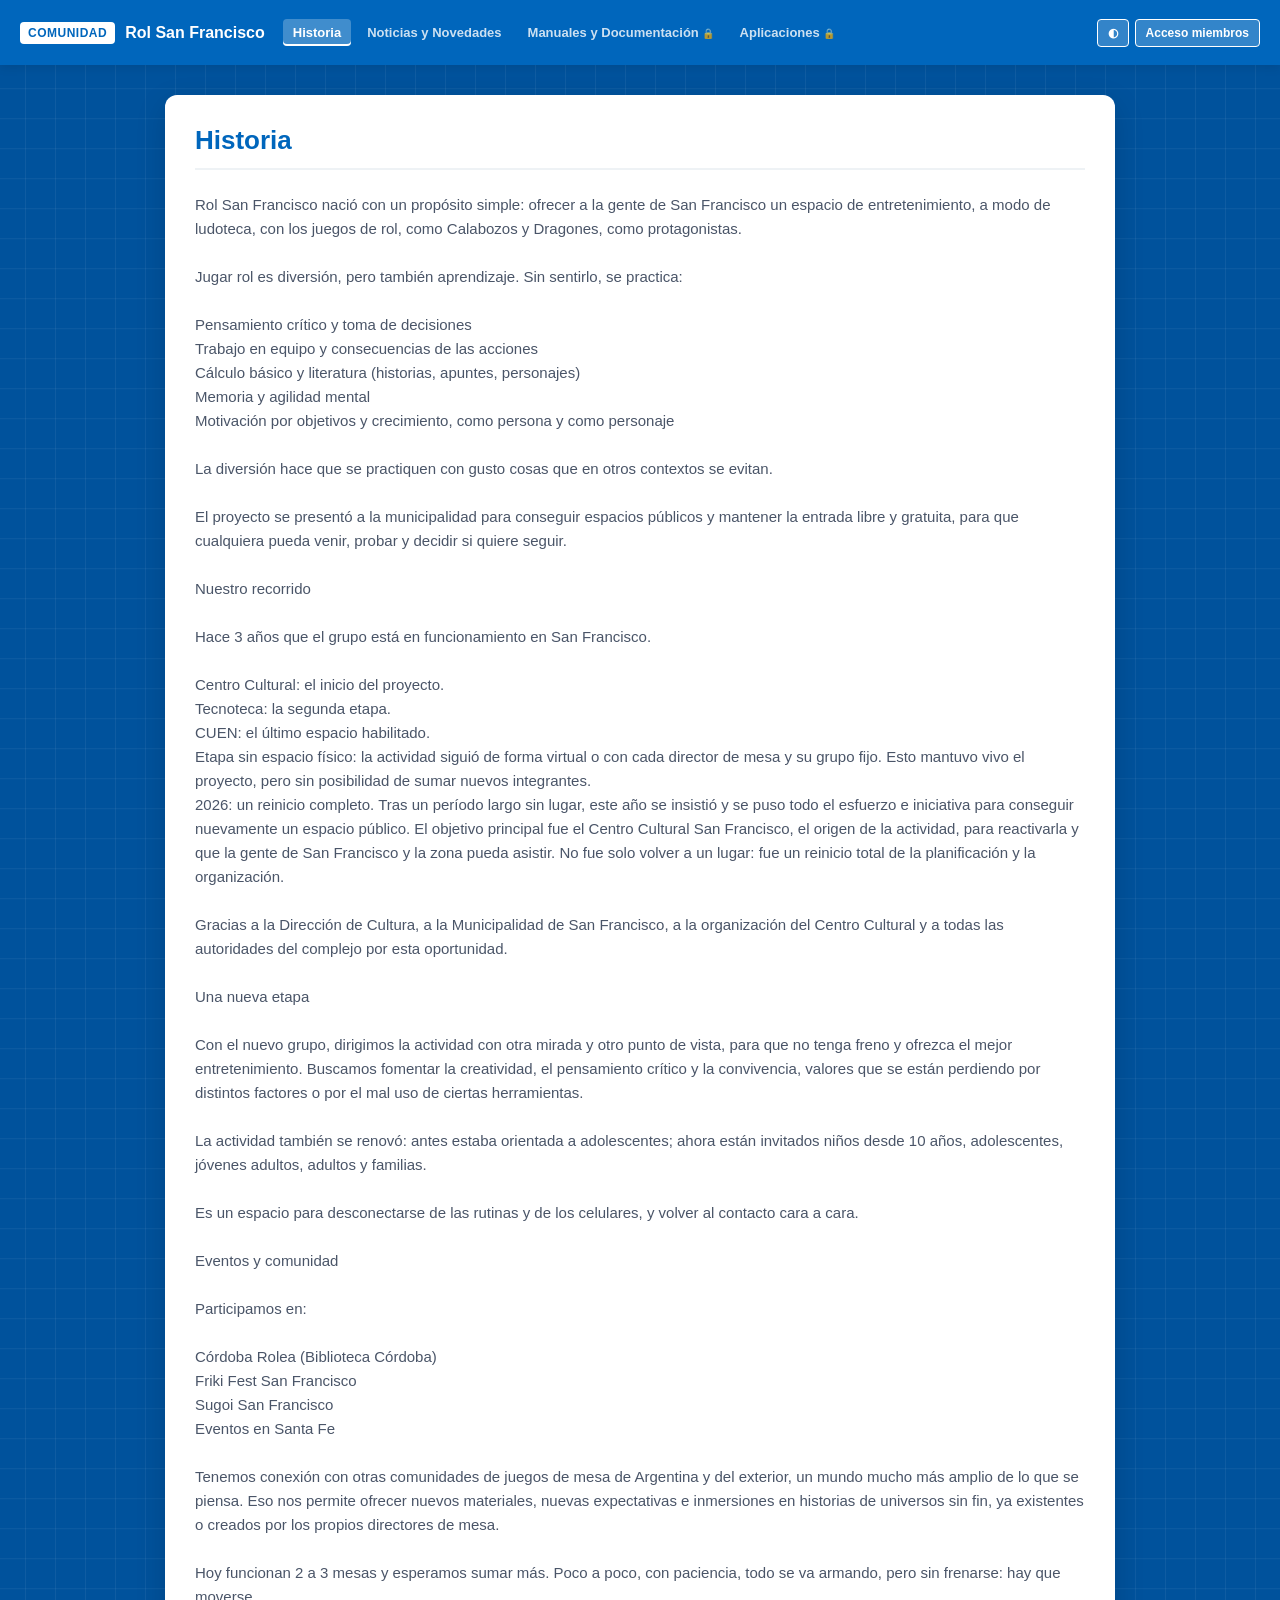
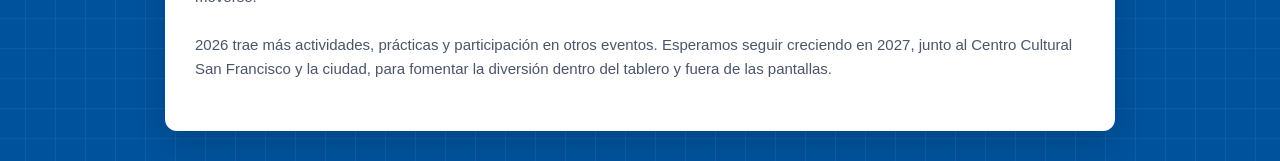
==== index.html @ c01c081f "Actualización desde el modo dueño" ====
<!DOCTYPE html>
<html lang="es"><head>
    <meta charset="utf-8">
    <meta name="viewport" content="width=device-width, initial-scale=1.0">
    <title>Comunidad Rol San Francisco</title>

    <style>
        /* ==========================================================================
           1. ESTILOS BASE
           ========================================================================== */
        :root { --azul: #0066bc; --azul-oscuro: #004b8b; --texto-suave: #4a5568; }
        * { box-sizing: border-box; }

        body {
            margin: 0;
            padding: 0;
            font-family: 'Segoe UI', Roboto, Helvetica, Arial, sans-serif;
            background-color: #f4f6f9;
            color: #333;
            transition: background-color 0.3s ease, color 0.3s ease;
        }

        /* ALTO CONTRASTE (botón ◐ de la barra) */
        body.alto-contraste { background-color: #121212; color: #ffffff; }
        body.alto-contraste .content-card { background-color: #1e1e1e; color: #ffffff; border: 2px solid #ffffff; }
        body.alto-contraste .content-card h1,
        body.alto-contraste .content-card h2 { color: #00ddff; }
        body.alto-contraste .content-card p,
        body.alto-contraste .bloque-texto { color: #ffffff; }
        body.alto-contraste .technical-box { background-color: #2d2d2d; border-left-color: #00ddff; color: #ffffff; }
        body.alto-contraste .doc-item { background: #2d2d2d; color: #fff; border-color: #fff; }
        body.alto-contraste .doc-item a { color: #00ddff; }
        body.alto-contraste input, body.alto-contraste select, body.alto-contraste textarea {
            background: #2d2d2d; color: white; border: 1px solid white;
        }

        /* BARRA DE NAVEGACIÓN */
        .custom-navbar {
            background-color: #0066bc;
            display: flex;
            justify-content: space-between;
            align-items: center;
            gap: 8px;
            padding: 0 20px;
            height: 65px;
            box-shadow: 0 2px 10px rgba(0,0,0,0.1);
            position: relative;
        }
        .nav-logo-section { display: flex; align-items: center; gap: 10px; }
        .nav-logo-box {
            background-color: white; color: #0066bc; font-weight: 900; padding: 4px 8px;
            border-radius: 4px; font-size: 12px; letter-spacing: 0.5px; white-space: nowrap; user-select: none;
        }
        .nav-brand-name { color: white; font-weight: 700; font-size: 16px; white-space: nowrap; }

        .nav-tabs-container {
            display: flex; gap: 6px; height: 100%; align-items: center; margin-left: 10px;
            overflow-x: auto; scrollbar-width: none; flex: 1;
        }
        .nav-tabs-container::-webkit-scrollbar { display: none; }

        .nav-tab {
            color: white; background: none; border: none; font-family: inherit; font-size: 13px;
            font-weight: 600; padding: 6px 10px; border-radius: 4px; cursor: pointer;
            transition: background 0.2s, opacity 0.2s; white-space: nowrap; opacity: 0.8;
        }
        .nav-tab:hover { background: rgba(255,255,255,0.15); opacity: 1; }
        .nav-tab.active { background-color: rgba(255,255,255,0.25); opacity: 1; box-shadow: inset 0 -2px 0 white; }
        .nav-tab.protegida::after { content: " 🔒"; font-size: 10px; }
        .nav-tab.protegida.desbloqueada::after { content: " 🔓"; }

        .nav-acciones { display: flex; gap: 6px; }
        .btn-sesion-nav {
            background: rgba(255,255,255,0.2); color: white; border: 1px solid white; padding: 6px 10px;
            border-radius: 4px; cursor: pointer; font-weight: 600; font-size: 12px; white-space: nowrap;
        }
        .btn-sesion-nav:hover { background: white; color: #0066bc; }

        /* ÁREA DE CONTENIDO */
        .hero-section {
            background-color: #00529c;
            background-image:
                linear-gradient(rgba(255,255,255,0.06) 1px, transparent 1px),
                linear-gradient(90deg, rgba(255,255,255,0.06) 1px, transparent 1px);
            background-size: 30px 30px;
            background-position: center;
            min-height: calc(100vh - 65px);
            display: flex; justify-content: center; align-items: center;
            padding: 30px 15px;
        }
        .content-card {
            background: #ffffff; width: 100%; max-width: 950px; min-height: 400px;
            border-radius: 12px; box-shadow: 0 10px 30px rgba(0,0,0,0.15); padding: 30px;
            animation: fadeIn 0.3s ease; align-self: flex-start;
        }
        @keyframes fadeIn { from { opacity: 0; transform: translateY(10px); } to { opacity: 1; transform: translateY(0); } }

        .content-card h1 { color: #0066bc; margin-top: 0; font-size: 26px; border-bottom: 2px solid #eef2f5; padding-bottom: 12px; }
        .content-card h2 { color: #2c3e50; font-size: 18px; margin-top: 20px; }
        .content-card p { font-size: 15px; line-height: 1.6; color: #4a5568; }

        .technical-box {
            background-color: #f7fafc; border-left: 4px solid #0066bc; padding: 12px 15px;
            margin-top: 15px; border-radius: 0 6px 6px 0; font-size: 14px; white-space: pre-wrap;
        }
        .technical-box.naranja { border-left-color: #ff9600; background-color: #fffaf0; }
        .technical-box.verde { border-left-color: #00b850; background-color: #edf9f2; }

        .doc-item {
            padding: 10px 15px; background: #f8fafc; border: 1px solid #e2e8f0; border-radius: 6px;
            margin: 8px 0; display: flex; align-items: center; gap: 10px; font-weight: 500;
            color: #2d3748; font-size: 14px;
        }
        .doc-item a { color: #0066bc; font-weight: 600; text-decoration: none; }
        .doc-item a:hover { text-decoration: underline; }

        /* FORMULARIOS */
        .auth-container { max-width: 450px; margin: 0 auto; }
        .form-group { margin-bottom: 12px; text-align: left; }
        .form-group label { display: block; font-weight: 600; margin-bottom: 4px; font-size: 13px; }
        .form-group input, .form-group select {
            width: 100%; padding: 9px; border: 1px solid #cbd5e1; border-radius: 6px; font-size: 14px; margin-bottom: 4px;
        }
        .btn-submit {
            background-color: #0066bc; color: white; border: none; width: 100%; padding: 11px;
            border-radius: 6px; font-weight: bold; font-size: 15px; cursor: pointer; margin-top: 10px;
        }
        .btn-submit:hover { background-color: #004b8b; }
        .aviso-error { color: #b3261e; font-size: 13px; margin-top: 10px; min-height: 18px; }
        .nota-chica { font-size: 12px; color: #64748b; margin-top: 12px; }

        /* ==========================================================================
           2. MODO DUEÑO (edición)
           ========================================================================== */
        .barra-dueno {
            position: sticky; top: 0; z-index: 10; display: flex; flex-wrap: wrap; gap: 8px;
            align-items: center; background: #1f2937; color: #fff; padding: 8px 15px; font-size: 13px;
        }
        .barra-dueno[hidden] { display: none; }
        .barra-dueno .estado { flex: 1; min-width: 200px; opacity: 0.85; }
        .barra-dueno button {
            background: #374151; color: #fff; border: 1px solid #6b7280; border-radius: 4px;
            padding: 5px 10px; cursor: pointer; font-size: 12px; font-weight: 600;
        }
        .barra-dueno button:hover { background: #4b5563; }
        .barra-dueno button.primario { background: #00b850; border-color: #00b850; }

        .bloque { margin: 14px 0; padding: 6px 0; }
        .bloque h2 { margin: 0 0 6px; }
        .bloque img, .bloque video { max-width: 100%; border-radius: 8px; display: block; }
        .bloque iframe { width: 100%; aspect-ratio: 16 / 9; border: 0; border-radius: 8px; }
        .bloque .pie { font-size: 12px; color: #64748b; margin-top: 4px; }
        .bloque-texto { white-space: pre-wrap; line-height: 1.6; color: #4a5568; font-size: 15px; }

        .editando { outline: 2px dashed #ff9600; outline-offset: 4px; border-radius: 6px; }
        .ctrl-bloque { display: flex; gap: 4px; margin-bottom: 6px; }
        .ctrl-bloque button, .ctrl-seccion button {
            background: #fff7e6; color: #333; border: 1px solid #ff9600; border-radius: 4px;
            padding: 3px 8px; font-size: 12px; cursor: pointer;
        }
        .ctrl-seccion { display: flex; flex-wrap: wrap; gap: 6px; margin-top: 18px; padding-top: 14px; border-top: 2px dashed #ff9600; }

        dialog.dlg { border: none; border-radius: 10px; padding: 22px; width: min(92vw, 460px); box-shadow: 0 10px 40px rgba(0,0,0,0.35); }
        dialog.dlg::backdrop { background: rgba(0,0,0,0.5); }
        dialog.dlg h3 { margin: 0 0 14px; color: #0066bc; }
        dialog.dlg textarea { width: 100%; min-height: 110px; padding: 9px; font: inherit; font-size: 14px; border: 1px solid #cbd5e1; border-radius: 6px; }
        dialog.dlg .botones { display: flex; gap: 8px; margin-top: 14px; }
        dialog.dlg .botones button { flex: 1; padding: 10px; border-radius: 6px; border: 1px solid #cbd5e1; background: #fff; color: #333; cursor: pointer; font-weight: 600; }
        dialog.dlg .botones button.ok { background: #0066bc; color: #fff; border-color: #0066bc; }
        dialog.dlg .check { display: flex; align-items: center; gap: 8px; }
        dialog.dlg .check input { width: auto; margin: 0; }

        :focus-visible { outline: 3px solid #ffbf47; outline-offset: 2px; }

        /* ==========================================================================
           3. CELULARES
           ========================================================================== */
        @media (max-width: 768px) {
            .custom-navbar { flex-wrap: wrap; height: auto; padding: 10px 15px; }
            .nav-tabs-container { order: 3; width: 100%; flex-basis: 100%; margin-left: 0; padding-bottom: 5px; }
            .hero-section { min-height: calc(100vh - 110px); padding: 15px 10px; }
            .content-card { padding: 20px 15px; min-height: auto; }
            .content-card h1 { font-size: 22px; }
        }
    </style>
</head>
<body>

    <nav class="custom-navbar">
        <div class="nav-logo-section">
            <div class="nav-logo-box" id="logo">COMUNIDAD</div>
            <div class="nav-brand-name">Rol San Francisco</div>
        </div>
        <div class="nav-tabs-container" id="nav-tabs"></div>
        <div class="nav-acciones">
            <button class="btn-sesion-nav" id="btnContraste" type="button" title="Alto contraste" aria-label="Alto contraste">◐</button>
            <button class="btn-sesion-nav" id="btnSesion" type="button">Acceso miembros</button>
        </div>
    </nav>

    <div id="barra-dueno" class="barra-dueno" hidden=""></div>

    <main class="hero-section">
        <div id="content-target" class="content-card" aria-live="polite"></div>
    </main>

    <!-- ======================================================================
         CONTENIDO DEL SITIO (datos). Se edita desde el modo dueño; no hace
         falta tocarlo a mano. La clave de miembros de prueba es: test1234
         ====================================================================== -->
    <script type="application/json" id="datos">{"version":1,"config":{"miembros":{"sal":"0b06b91ac304b5f9fb9156a3584adb69","hash":"5e9a33b46d7994ab4df1f024b822085448f8963486d2d1e10504f29f5c3b5fb3"},"github":{"usuario":"eapservicioelectronico-del","repo":"ROL.com","rama":"main","ruta":"index.html"}},"secciones":[{"id":"historia","titulo":"Historia","privada":false,"bloques":[{"titulo":"","texto":"Rol San Francisco nació con un propósito simple: ofrecer a la gente de San Francisco un espacio de entretenimiento, a modo de ludoteca, con los juegos de rol, como Calabozos y Dragones, como protagonistas.\n\nJugar rol es diversión, pero también aprendizaje. Sin sentirlo, se practica:\n\nPensamiento crítico y toma de decisiones\nTrabajo en equipo y consecuencias de las acciones\nCálculo básico y literatura (historias, apuntes, personajes)\nMemoria y agilidad mental\nMotivación por objetivos y crecimiento, como persona y como personaje\n\nLa diversión hace que se practiquen con gusto cosas que en otros contextos se evitan.\n\nEl proyecto se presentó a la municipalidad para conseguir espacios públicos y mantener la entrada libre y gratuita, para que cualquiera pueda venir, probar y decidir si quiere seguir.\n\nNuestro recorrido\n\nHace 3 años que el grupo está en funcionamiento en San Francisco.\n\nCentro Cultural: el inicio del proyecto.\nTecnoteca: la segunda etapa.\nCUEN: el último espacio habilitado.\nEtapa sin espacio físico: la actividad siguió de forma virtual o con cada director de mesa y su grupo fijo. Esto mantuvo vivo el proyecto, pero sin posibilidad de sumar nuevos integrantes.\n2026: un reinicio completo. Tras un período largo sin lugar, este año se insistió y se puso todo el esfuerzo e iniciativa para conseguir nuevamente un espacio público. El objetivo principal fue el Centro Cultural San Francisco, el origen de la actividad, para reactivarla y que la gente de San Francisco y la zona pueda asistir. No fue solo volver a un lugar: fue un reinicio total de la planificación y la organización.\n\nGracias a la Dirección de Cultura, a la Municipalidad de San Francisco, a la organización del Centro Cultural y a todas las autoridades del complejo por esta oportunidad.\n\nUna nueva etapa\n\nCon el nuevo grupo, dirigimos la actividad con otra mirada y otro punto de vista, para que no tenga freno y ofrezca el mejor entretenimiento. Buscamos fomentar la creatividad, el pensamiento crítico y la convivencia, valores que se están perdiendo por distintos factores o por el mal uso de ciertas herramientas.\n\nLa actividad también se renovó: antes estaba orientada a adolescentes; ahora están invitados niños desde 10 años, adolescentes, jóvenes adultos, adultos y familias.\n\nEs un espacio para desconectarse de las rutinas y de los celulares, y volver al contacto cara a cara.\n\nEventos y comunidad\n\nParticipamos en:\n\nCórdoba Rolea (Biblioteca Córdoba)\nFriki Fest San Francisco\nSugoi San Francisco\nEventos en Santa Fe\n\nTenemos conexión con otras comunidades de juegos de mesa de Argentina y del exterior, un mundo mucho más amplio de lo que se piensa. Eso nos permite ofrecer nuevos materiales, nuevas expectativas e inmersiones en historias de universos sin fin, ya existentes o creados por los propios directores de mesa.\n\nHoy funcionan 2 a 3 mesas y esperamos sumar más. Poco a poco, con paciencia, todo se va armando, pero sin frenarse: hay que moverse.\n\n2026 trae más actividades, prácticas y participación en otros eventos. Esperamos seguir creciendo en 2027, junto al Centro Cultural San Francisco y la ciudad, para fomentar la diversión dentro del tablero y fuera de las pantallas.","tipo":"texto"}]},{"id":"noticias","titulo":"Noticias y Novedades","privada":false,"bloques":[{"texto":"Instagram","url":"https://www.instagram.com/rolsanfrancisco/","tipo":"enlace"},{"texto":"Entrevista 2026","url":"https://www.radiocanal.com.ar/noticia/preaventuras-de-primavera-una-propuesta-de-rol-llega-a-san-francisco-185659","tipo":"enlace"},{"src":"https://www.radiocanal.com.ar/imagenes/noticias_web/sgf_185659-119904.jpg","pie":"","tipo":"imagen"}]},{"id":"manuales","titulo":"Manuales y Documentación","privada":true,"bloques":[{"tipo":"texto","titulo":"","texto":"Espacio de consulta exclusivo para miembros registrados."},{"tipo":"texto","titulo":"1. Manuales de Operación","texto":""},{"tipo":"enlace","texto":"📂 Guía de Inicio Rápido y Dinámicas de Integración","url":""},{"tipo":"enlace","texto":"📂 Procedimientos de Organización y Uso del Espacio Común","url":""},{"tipo":"texto","titulo":"2. Documentación Técnica del Sistema","texto":""},{"tipo":"enlace","texto":"📄 Hojas de Datos (Datasheets) y Esquemas de Conexión","url":""},{"tipo":"enlace","texto":"📄 Diagramas de Procesos e Informes Técnicos de Respaldo","url":""}]},{"id":"aplicaciones","titulo":"Aplicaciones","privada":true,"bloques":[{"tipo":"texto","titulo":"","texto":"Utilitarios digitales interactivos desarrollados a medida para la optimización de nuestras actividades en tiempo real."},{"tipo":"aviso","titulo":"Entorno operativo habilitado","texto":"Ya podés interactuar con las herramientas de la comunidad.","color":"verde"}]}]}</script>

    <script>
    (function () {
        'use strict';

        // =====================================================================
        // UTILIDADES (se inserta todo con textContent, nunca con innerHTML)
        // =====================================================================
        function el(tag, props) {
            var nodo = document.createElement(tag);
            props = props || {};
            Object.keys(props).forEach(function (k) {
                var v = props[k];
                if (k === 'class') nodo.className = v;
                else if (k === 'text') nodo.textContent = v;
                else if (k.indexOf('on') === 0) nodo.addEventListener(k.slice(2), v);
                else nodo.setAttribute(k, v);
            });
            Array.prototype.slice.call(arguments, 2).forEach(function (h) {
                [].concat(h).forEach(function (x) { if (x) nodo.append(x); });
            });
            return nodo;
        }
        var clonar = function (o) { return JSON.parse(JSON.stringify(o)); };
        function urlHttps(u) { try { return new URL(u).protocol === 'https:'; } catch (e) { return false; } }
        function imagenValida(s) { return urlHttps(s) || /^data:image\/(jpeg|png|webp|gif);base64,/.test(s || ''); }

        function analizarVideo(url) {
            try {
                var u = new URL(url);
                if (u.protocol !== 'https:') return null;
                var id = null;
                if (u.hostname === 'youtu.be') id = u.pathname.slice(1);
                else if (/(^|\.)youtube\.com$/.test(u.hostname)) {
                    id = u.searchParams.get('v') || (/^\/(embed|shorts)\//.test(u.pathname) ? u.pathname.split('/')[2] : null);
                }
                if (id && /^[\w-]{11}$/.test(id)) return { tipo: 'yt', src: 'https://www.youtube-nocookie.com/embed/' + id };
                if (/\.(mp4|webm)$/i.test(u.pathname)) return { tipo: 'file', src: url };
            } catch (e) {}
            return null;
        }

        // =====================================================================
        // SEGURIDAD: claves con PBKDF2 (nunca en texto plano)
        // =====================================================================
        var enc = new TextEncoder();
        var aHex = function (b) { return Array.from(new Uint8Array(b)).map(function (x) { return x.toString(16).padStart(2, '0'); }).join(''); };
        var deHex = function (h) { return new Uint8Array(h.match(/../g).map(function (x) { return parseInt(x, 16); })); };

        async function derivar(clave, salHex) {
            var base = await crypto.subtle.importKey('raw', enc.encode(clave), 'PBKDF2', false, ['deriveBits']);
            var bits = await crypto.subtle.deriveBits({ name: 'PBKDF2', salt: deHex(salHex), iterations: 100000, hash: 'SHA-256' }, base, 256);
            return aHex(bits);
        }
        async function crearClave(clave) {
            var sal = aHex(crypto.getRandomValues(new Uint8Array(16)));
            return { sal: sal, hash: await derivar(clave, sal) };
        }
        async function verificar(clave, g) {
            if (!g || !g.sal || !g.hash) return false;
            return (await derivar(clave, g.sal)) === g.hash;
        }

        // =====================================================================
        // ALMACÉN: contenido publicado (en este mismo archivo) y borrador local
        // =====================================================================
        var LS_BORRADOR = 'rsf1_borrador', LS_DUENO = 'rsf1_clave_dueno', LS_CONTRASTE = 'rsf1_contraste';
        var leerLS = function (k) { try { return JSON.parse(localStorage.getItem(k)); } catch (e) { return null; } };
        var escribirLS = function (k, v) { try { localStorage.setItem(k, JSON.stringify(v)); return true; } catch (e) { return false; } };

        function validarContenido(c) {
            if (!c || !Array.isArray(c.secciones) || !c.secciones.length) throw new Error('Contenido inválido');
            c.config = c.config || {};
            c.secciones.forEach(function (s) { s.bloques = Array.isArray(s.bloques) ? s.bloques : []; });
            return c;
        }

        function descargar(nombre, tipo, texto) {
            var a = document.createElement('a');
            a.href = URL.createObjectURL(new Blob([texto], { type: tipo }));
            a.download = nombre;
            a.click();
            setTimeout(function () { URL.revokeObjectURL(a.href); }, 1000);
        }

        // Genera un index.html nuevo con el contenido actual ya incluido
        function generarHTML(cont) {
            var clon = document.documentElement.cloneNode(true);
            clon.querySelector('#content-target').replaceChildren();
            clon.querySelector('#nav-tabs').replaceChildren();
            var barraClon = clon.querySelector('#barra-dueno');
            barraClon.replaceChildren();
            barraClon.setAttribute('hidden', '');
            clon.querySelectorAll('dialog').forEach(function (d) { d.remove(); });
            clon.querySelector('body').removeAttribute('class');
            clon.querySelector('#datos').textContent = JSON.stringify(cont).replace(/</g, '\\u003c');
            return '<!DOCTYPE html>\n' + clon.outerHTML;
        }

        // Descarga una copia (funciona en cualquier navegador)
        function guardarComoHTML(cont) {
            descargar('index.html', 'text/html', generarHTML(cont));
            estado.sinGuardar = false;
        }

        // ---------- Publicación en GitHub (queda en el código del repositorio) ----------
        var LS_TOKEN = 'rsf1_gh_token';
        var tokenMem = null;
        var getToken = function () { return tokenMem || leerLS(LS_TOKEN) || ''; };

        function aBase64(texto) {
            var bytes = new TextEncoder().encode(texto), bin = '';
            for (var i = 0; i < bytes.length; i += 8192) bin += String.fromCharCode.apply(null, bytes.subarray(i, i + 8192));
            return btoa(bin);
        }

        async function configurarGitHub() {
            var g = (estado.cont.config.github) || { rama: 'main', ruta: 'index.html' };
            var r = await formulario('Conexión con GitHub', [
                { name: 'usuario', label: 'Usuario u organización de GitHub' },
                { name: 'repo', label: 'Nombre del repositorio' },
                { name: 'rama', label: 'Rama (normalmente main)' },
                { name: 'ruta', label: 'Archivo de la página en el repo (normalmente index.html)' },
                { name: 'token', label: 'Token de acceso (fine-grained, permiso Contents: Read and write)', tipo: 'password' },
                { name: 'recordar', label: 'Recordar el token en este navegador', tipo: 'check' }
            ], { usuario: g.usuario, repo: g.repo, rama: g.rama, ruta: g.ruta, recordar: !!leerLS(LS_TOKEN) }, function (o) {
                var ok = /^[\w.-]+$/;
                if (!ok.test(o.usuario) || !ok.test(o.repo)) return 'Usuario y repositorio: solo letras, números, punto, guion.';
                if (!o.rama || !o.ruta) return 'Completá rama y archivo.';
                if (!o.token && !getToken()) return 'Pegá tu token de acceso.';
                return '';
            });
            if (!r) return false;
            estado.cont.config.github = { usuario: r.usuario, repo: r.repo, rama: r.rama, ruta: r.ruta.replace(/^\/+/, '') };
            if (r.token) tokenMem = r.token;
            if (r.recordar && getToken()) escribirLS(LS_TOKEN, getToken());
            else { try { localStorage.removeItem(LS_TOKEN); } catch (e) {} }
            cambio();
            return true;
        }

        async function publicarGitHub() {
            var g = estado.cont.config.github;
            if (!g || !getToken()) { if (!(await configurarGitHub())) return; g = estado.cont.config.github; }
            var tok = getToken();
            var api = 'https://api.github.com/repos/' + g.usuario + '/' + g.repo + '/contents/' + g.ruta.split('/').map(encodeURIComponent).join('/');
            var cab = { 'Authorization': 'Bearer ' + tok, 'Accept': 'application/vnd.github+json', 'X-GitHub-Api-Version': '2022-11-28' };
            estado.aviso = 'Publicando…'; dibujarBarra();
            try {
                var sha = null;
                var rg = await fetch(api + '?ref=' + encodeURIComponent(g.rama), { headers: cab });
                if (rg.status === 200) sha = (await rg.json()).sha;
                else if (rg.status !== 404) throw new Error(mensajeGitHub(rg.status));
                var cuerpo = { message: 'Actualización desde el modo dueño', content: aBase64(generarHTML(estado.cont)), branch: g.rama };
                if (sha) cuerpo.sha = sha;
                var rp = await fetch(api, { method: 'PUT', headers: Object.assign({ 'Content-Type': 'application/json' }, cab), body: JSON.stringify(cuerpo) });
                if (!rp.ok) throw new Error(mensajeGitHub(rp.status));
                estado.sinGuardar = false;
                estado.aviso = '✓ Publicado en GitHub (' + new Date().toLocaleTimeString() + '). El sitio se actualiza en ~1 minuto.';
            } catch (e) {
                estado.aviso = '⚠ No se pudo publicar: ' + e.message;
            }
            dibujarBarra();
        }

        function mensajeGitHub(s) {
            if (s === 401) return 'token inválido o vencido (401).';
            if (s === 403) return 'el token no tiene permiso de escritura en el repo (403).';
            if (s === 404) return 'repo, rama o archivo no encontrado, o el token no tiene acceso (404).';
            if (s === 409 || s === 422) return 'conflicto: el archivo cambió en GitHub mientras editabas. Volvé a publicar (' + s + ').';
            return 'error de GitHub (' + s + ').';
        }

        // =====================================================================
        // DIBUJO DE BLOQUES
        // =====================================================================
        function dibujarBloque(b) {
            var caja = el('div', { class: 'bloque' });
            var pie = function (t) { return t ? el('div', { class: 'pie', text: t }) : null; };

            if (b.tipo === 'texto') {
                if (b.titulo) caja.append(el('h2', { text: b.titulo }));
                if (b.texto) caja.append(el('div', { class: 'bloque-texto', text: b.texto }));
            } else if (b.tipo === 'aviso') {
                var cls = 'technical-box' + (b.color === 'naranja' ? ' naranja' : b.color === 'verde' ? ' verde' : '');
                var caja2 = el('div', { class: cls });
                if (b.titulo) caja2.append(el('strong', { text: b.titulo + ': ' }));
                caja2.append(document.createTextNode(b.texto || ''));
                caja.append(caja2);
            } else if (b.tipo === 'imagen' && imagenValida(b.src)) {
                caja.append(el('img', { src: b.src, alt: b.pie || 'Imagen', loading: 'lazy' }), pie(b.pie));
            } else if (b.tipo === 'video') {
                var v = analizarVideo(b.url);
                if (v && v.tipo === 'yt') {
                    caja.append(el('iframe', { src: v.src, title: b.pie || 'Video', allowfullscreen: '', referrerpolicy: 'strict-origin-when-cross-origin' }), pie(b.pie));
                } else if (v) {
                    caja.append(el('video', { src: v.src, controls: '' }), pie(b.pie));
                }
            } else if (b.tipo === 'enlace') {
                caja.append(el('div', { class: 'doc-item' },
                    urlHttps(b.url)
                        ? el('a', { href: b.url, target: '_blank', rel: 'noopener noreferrer', text: b.texto || b.url })
                        : el('span', { text: b.texto || '' })));
            }
            return caja;
        }

        // =====================================================================
        // DIÁLOGOS
        // =====================================================================
        var MAX_LADO = 900;
        function reducirImagen(archivo) {
            return new Promise(function (res, rej) {
                var img = new Image();
                var url = URL.createObjectURL(archivo);
                img.onload = function () {
                    var k = Math.min(1, MAX_LADO / Math.max(img.width, img.height));
                    var c = document.createElement('canvas');
                    c.width = Math.round(img.width * k);
                    c.height = Math.round(img.height * k);
                    c.getContext('2d').drawImage(img, 0, 0, c.width, c.height);
                    URL.revokeObjectURL(url);
                    res(c.toDataURL('image/jpeg', 0.8));
                };
                img.onerror = function () { rej(new Error('No se pudo leer la imagen')); };
                img.src = url;
            });
        }

        // campos: {name,label,tipo:'text'|'textarea'|'password'|'select'|'check'|'imagen', opciones}
        function formulario(titulo, campos, valores, validar) {
            valores = valores || {};
            return new Promise(function (resolver) {
                var dlg = el('dialog', { class: 'dlg' });
                var error = el('div', { class: 'aviso-error', role: 'alert' });
                var ctrl = {};
                var form = el('form', { method: 'dialog' }, el('h3', { text: titulo }));

                campos.forEach(function (c) {
                    var id = 'f-' + c.name, entrada;
                    if (c.tipo === 'textarea') entrada = el('textarea', { id: id });
                    else if (c.tipo === 'select') entrada = el('select', { id: id }, c.opciones.map(function (o) { return el('option', { value: o[0], text: o[1] }); }));
                    else if (c.tipo === 'check') entrada = el('input', { id: id, type: 'checkbox' });
                    else if (c.tipo === 'imagen') {
                        entrada = el('input', { id: id, type: 'file', accept: 'image/*' });
                        ctrl[c.name + '_url'] = el('input', { id: id + '-url', type: 'url', placeholder: '…o pegá un enlace https://' });
                    } else entrada = el('input', { id: id, type: c.tipo || 'text', autocomplete: 'off' });

                    if (c.tipo === 'check') entrada.checked = !!valores[c.name];
                    else if (c.tipo !== 'imagen' && valores[c.name] != null) entrada.value = valores[c.name];
                    if (c.tipo === 'imagen' && urlHttps(valores[c.name])) ctrl[c.name + '_url'].value = valores[c.name];

                    ctrl[c.name] = entrada;
                    var grupo = el('div', { class: 'form-group' });
                    if (c.tipo === 'check') grupo.append(el('label', { class: 'check', for: id }, entrada, c.label));
                    else { grupo.append(el('label', { for: id, text: c.label }), entrada); if (ctrl[c.name + '_url']) grupo.append(ctrl[c.name + '_url']); }
                    form.append(grupo);
                });

                var cancelar = el('button', { type: 'button', text: 'Cancelar', onclick: function () { dlg.close(); } });
                var ok = el('button', { type: 'submit', class: 'ok', text: 'Aceptar' });
                form.append(error, el('div', { class: 'botones' }, cancelar, ok));

                form.addEventListener('submit', async function (e) {
                    e.preventDefault();
                    error.textContent = '';
                    var salida = {};
                    try {
                        for (var i = 0; i < campos.length; i++) {
                            var c = campos[i], nodo = ctrl[c.name];
                            if (c.tipo === 'check') salida[c.name] = nodo.checked;
                            else if (c.tipo === 'imagen') {
                                var f = nodo.files[0];
                                salida[c.name] = f ? await reducirImagen(f) : (ctrl[c.name + '_url'].value.trim() || valores[c.name] || '');
                            } else salida[c.name] = c.tipo === 'password' ? nodo.value : nodo.value.trim();
                        }
                        var msg = validar ? await validar(salida) : '';
                        if (msg) { error.textContent = msg; return; }
                    } catch (err) { error.textContent = err.message; return; }
                    resolver(salida);
                    dlg.close();
                });

                dlg.addEventListener('close', function () { dlg.remove(); resolver(null); });
                dlg.append(form);
                document.body.append(dlg);
                dlg.showModal();
                var primero = form.querySelector('input,textarea,select');
                if (primero) primero.focus();
            });
        }

        var TIPOS = [['texto', 'Texto'], ['aviso', 'Recuadro destacado'], ['imagen', 'Foto / imagen'], ['video', 'Video (YouTube o .mp4)'], ['enlace', 'Enlace o documento']];

        async function editarBloque(actual) {
            var tipo = actual && actual.tipo;
            if (!tipo) {
                var r0 = await formulario('Nuevo bloque', [{ name: 'tipo', label: '¿Qué querés agregar?', tipo: 'select', opciones: TIPOS }]);
                if (!r0) return null;
                tipo = r0.tipo;
            }
            var v = actual || {}, r;
            if (tipo === 'texto') {
                r = await formulario('Texto', [
                    { name: 'titulo', label: 'Título (opcional)' },
                    { name: 'texto', label: 'Texto', tipo: 'textarea' }
                ], v, function (o) { return o.titulo || o.texto ? '' : 'Escribí un título o un texto.'; });
            } else if (tipo === 'aviso') {
                r = await formulario('Recuadro destacado', [
                    { name: 'titulo', label: 'Título (opcional)' },
                    { name: 'texto', label: 'Texto', tipo: 'textarea' },
                    { name: 'color', label: 'Color', tipo: 'select', opciones: [['azul', 'Azul'], ['naranja', 'Naranja'], ['verde', 'Verde']] }
                ], v, function (o) { return o.texto ? '' : 'Escribí un texto.'; });
            } else if (tipo === 'imagen') {
                r = await formulario('Foto / imagen', [
                    { name: 'src', label: 'Archivo', tipo: 'imagen' },
                    { name: 'pie', label: 'Descripción (opcional)' }
                ], v, function (o) { return imagenValida(o.src) ? '' : 'Elegí un archivo o pegá un enlace https.'; });
            } else if (tipo === 'video') {
                r = await formulario('Video', [
                    { name: 'url', label: 'Enlace de YouTube o archivo .mp4 (https)' },
                    { name: 'pie', label: 'Descripción (opcional)' }
                ], v, function (o) { return analizarVideo(o.url) ? '' : 'Usá un enlace https de YouTube o un .mp4/.webm.'; });
            } else {
                r = await formulario('Enlace o documento', [
                    { name: 'texto', label: 'Texto visible' },
                    { name: 'url', label: 'Dirección https:// (opcional)' }
                ], v, function (o) { return !o.texto ? 'Escribí el texto.' : (o.url && !urlHttps(o.url) ? 'La dirección debe empezar con https://' : ''); });
            }
            if (!r) return null;
            r.tipo = tipo;
            return r;
        }

        // =====================================================================
        // APLICACIÓN
        // =====================================================================
        var destino = document.getElementById('content-target');
        var tabs = document.getElementById('nav-tabs');
        var barra = document.getElementById('barra-dueno');
        var btnSesion = document.getElementById('btnSesion');

        var publicado;
        try { publicado = validarContenido(JSON.parse(document.getElementById('datos').textContent)); }
        catch (e) { destino.textContent = 'Error: el contenido del sitio está dañado.'; return; }

        var estado = { cont: publicado, dueno: false, miembro: false, pidiendoClave: false, seccionId: publicado.secciones[0].id, aviso: '', fallos: 0 };

        function seccionActual() {
            return estado.cont.secciones.find(function (s) { return s.id === estado.seccionId; }) || estado.cont.secciones[0];
        }

        function cambio() {
            estado.sinGuardar = true;
            var okLS = escribirLS(LS_BORRADOR, estado.cont);
            estado.aviso = okLS
                ? 'Borrador en este navegador. Tocá "Publicar en GitHub" para dejarlo en el código.'
                : '⚠ Memoria llena: no se pudo guardar el borrador. Publicá ya o usá fotos más livianas.';
            dibujar();
        }

        window.addEventListener('beforeunload', function (e) {
            if (estado.dueno && estado.sinGuardar) { e.preventDefault(); e.returnValue = ''; }
        });

        function dibujarTabs() {
            var activa = seccionActual().id;
            tabs.replaceChildren.apply(tabs, estado.cont.secciones.map(function (s) {
                return el('button', {
                    type: 'button',
                    class: 'nav-tab' + (s.privada ? ' protegida' : '')
                        + (s.privada && (estado.miembro || estado.dueno) ? ' desbloqueada' : '')
                        + (!estado.pidiendoClave && s.id === activa ? ' active' : ''),
                    text: s.titulo,
                    onclick: function () { estado.seccionId = s.id; estado.pidiendoClave = false; dibujar(); }
                });
            }));
            btnSesion.textContent = estado.miembro ? 'Cerrar sesión' : 'Acceso miembros';
        }

        function dibujarBarra() {
            barra.hidden = !estado.dueno;
            if (!estado.dueno) return;
            var entrada = el('input', { type: 'file', accept: 'application/json', hidden: '' });
            entrada.addEventListener('change', async function () {
                try { estado.cont = validarContenido(JSON.parse(await entrada.files[0].text())); estado.seccionId = estado.cont.secciones[0].id; cambio(); }
                catch (e) { alert('Archivo inválido: ' + e.message); }
            });
            barra.replaceChildren(
                el('span', { class: 'estado', text: 'MODO DUEÑO — ' + (estado.aviso || 'los cambios se guardan como borrador en este navegador') }),
                el('button', { class: 'primario', type: 'button', text: 'Publicar en GitHub', onclick: publicarGitHub }),
                el('button', { type: 'button', text: 'Conexión GitHub', onclick: configurarGitHub }),
                el('button', { type: 'button', text: 'Copia de seguridad (.html)', onclick: function () { guardarComoHTML(estado.cont); } }),
                el('button', { type: 'button', text: 'Respaldo .json', onclick: function () { descargar('contenido.json', 'application/json', JSON.stringify(estado.cont, null, 2)); } }),
                el('button', { type: 'button', text: 'Importar .json', onclick: function () { entrada.click(); } }),
                el('button', { type: 'button', text: 'Clave de miembros', onclick: cambiarClaveMiembros }),
                el('button', { type: 'button', text: 'Descartar borrador', onclick: function () {
                    if (!confirm('¿Volver al contenido guardado en el archivo y perder el borrador?')) return;
                    try { localStorage.removeItem(LS_BORRADOR); } catch (e) {}
                    estado.cont = clonar(publicado); estado.seccionId = estado.cont.secciones[0].id; estado.aviso = ''; dibujar();
                } }),
                el('button', { type: 'button', text: 'Salir', onclick: salirDueno }),
                entrada
            );
        }

        function vistaClaveMiembros(titulo) {
            var error = el('div', { class: 'aviso-error', role: 'alert' });
            var campo = el('input', { type: 'password', required: '', autocomplete: 'off' });
            var form = el('form', { onsubmit: async function (e) {
                e.preventDefault();
                if (await verificar(campo.value, estado.cont.config.miembros)) { estado.miembro = true; estado.pidiendoClave = false; dibujar(); }
                else { error.textContent = 'Clave incorrecta.'; campo.value = ''; }
            } },
                el('div', { class: 'form-group' }, el('label', { text: 'Clave de miembros' }), campo),
                el('button', { class: 'btn-submit', type: 'submit', text: 'Entrar' }), error);
            destino.replaceChildren(el('div', { class: 'auth-container' },
                el('h1', { text: titulo }),
                el('p', { text: 'Sección solo para miembros. Ingresá la clave que te dio la coordinación.' }),
                form,
                el('p', { class: 'nota-chica', text: 'MODO PRUEBA: esta barrera es solo visual; no protege información sensible.' })));
            campo.focus();
        }

        function mover(arr, i, d) {
            var j = i + d;
            if (j < 0 || j >= arr.length) return false;
            var t = arr[i]; arr[i] = arr[j]; arr[j] = t;
            return true;
        }

        function controlesBloque(s, i) {
            return el('div', { class: 'ctrl-bloque' },
                el('button', { type: 'button', text: '↑', title: 'Subir', onclick: function () { if (mover(s.bloques, i, -1)) cambio(); } }),
                el('button', { type: 'button', text: '↓', title: 'Bajar', onclick: function () { if (mover(s.bloques, i, 1)) cambio(); } }),
                el('button', { type: 'button', text: '✎ Editar', onclick: async function () {
                    var n = await editarBloque(s.bloques[i]);
                    if (n) { s.bloques[i] = n; cambio(); }
                } }),
                el('button', { type: 'button', text: '🗑 Borrar', onclick: function () {
                    if (confirm('¿Borrar este bloque?')) { s.bloques.splice(i, 1); cambio(); }
                } })
            );
        }

        function controlesSeccion(s) {
            var camposSeccion = [
                { name: 'titulo', label: 'Nombre de la pestaña' },
                { name: 'privada', label: 'Solo miembros', tipo: 'check' }
            ];
            var validarNombre = function (o) { return o.titulo ? '' : 'Poné un nombre.'; };
            return el('div', { class: 'ctrl-seccion' },
                el('button', { type: 'button', text: '+ Agregar bloque', onclick: async function () {
                    var b = await editarBloque(null);
                    if (b) { s.bloques.push(b); cambio(); }
                } }),
                el('button', { type: 'button', text: 'Renombrar / privacidad', onclick: async function () {
                    var r = await formulario('Sección', camposSeccion, s, validarNombre);
                    if (r) { s.titulo = r.titulo; s.privada = r.privada; cambio(); }
                } }),
                el('button', { type: 'button', text: '+ Nueva sección', onclick: async function () {
                    var r = await formulario('Nueva sección', camposSeccion, {}, validarNombre);
                    if (!r) return;
                    var nueva = { id: 's' + Date.now().toString(36), titulo: r.titulo, privada: r.privada, bloques: [] };
                    estado.cont.secciones.push(nueva);
                    estado.seccionId = nueva.id;
                    cambio();
                } }),
                el('button', { type: 'button', text: 'Mover pestaña ←', onclick: function () { if (mover(estado.cont.secciones, estado.cont.secciones.indexOf(s), -1)) cambio(); } }),
                el('button', { type: 'button', text: 'Mover pestaña →', onclick: function () { if (mover(estado.cont.secciones, estado.cont.secciones.indexOf(s), 1)) cambio(); } }),
                el('button', { type: 'button', text: '🗑 Borrar sección', onclick: function () {
                    if (estado.cont.secciones.length < 2) { alert('Tiene que quedar al menos una sección.'); return; }
                    if (!confirm('¿Borrar la sección "' + s.titulo + '" y todo su contenido?')) return;
                    estado.cont.secciones = estado.cont.secciones.filter(function (x) { return x !== s; });
                    estado.seccionId = estado.cont.secciones[0].id;
                    cambio();
                } })
            );
        }

        function dibujar() {
            var s = seccionActual();
            estado.seccionId = s.id;
            dibujarTabs();
            dibujarBarra();

            if (estado.pidiendoClave && !estado.miembro) return vistaClaveMiembros('Acceso de miembros');
            if (s.privada && !estado.miembro && !estado.dueno) return vistaClaveMiembros(s.titulo);

            var nodos = [el('h1', { text: s.titulo })];
            s.bloques.forEach(function (b, i) {
                var caja = dibujarBloque(b);
                if (estado.dueno) { caja.classList.add('editando'); caja.prepend(controlesBloque(s, i)); }
                nodos.push(caja);
            });
            if (!s.bloques.length) nodos.push(el('p', { text: 'Esta sección todavía no tiene contenido.' }));
            if (estado.dueno) nodos.push(controlesSeccion(s));
            destino.replaceChildren.apply(destino, nodos);
        }

        // ---- Modo dueño ----
        async function entrarDueno() {
            if (estado.dueno) return;
            if (!window.crypto || !crypto.subtle) { alert('Este navegador no permite el modo dueño (falta WebCrypto).'); return; }
            var guardada = leerLS(LS_DUENO);
            if (!guardada) {
                var r = await formulario('Crear clave de dueño (primera vez)', [
                    { name: 'c1', label: 'Clave nueva (mínimo 10 caracteres)', tipo: 'password' },
                    { name: 'c2', label: 'Repetir clave', tipo: 'password' }
                ], {}, function (o) { return o.c1.length < 10 ? 'Mínimo 10 caracteres.' : o.c1 !== o.c2 ? 'Las claves no coinciden.' : ''; });
                if (!r) return;
                escribirLS(LS_DUENO, await crearClave(r.c1));
            } else {
                if (estado.fallos) await new Promise(function (res) { setTimeout(res, Math.min(estado.fallos * 1500, 15000)); });
                var r2 = await formulario('Modo dueño', [{ name: 'c', label: 'Clave de dueño', tipo: 'password' }]);
                if (!r2) return;
                if (!(await verificar(r2.c, guardada))) { estado.fallos++; alert('Clave incorrecta.'); return; }
            }
            estado.fallos = 0;
            estado.dueno = true;
            var borrador = leerLS(LS_BORRADOR);
            try { estado.cont = borrador ? validarContenido(borrador) : clonar(publicado); } catch (e) { estado.cont = clonar(publicado); }
            estado.aviso = '';
            dibujar();
        }

        function salirDueno() {
            if (estado.sinGuardar && !confirm('Tenés cambios sin publicar. Al salir, la página vuelve a mostrar lo último publicado. ¿Salir igual? (Cancelá y tocá "Publicar en GitHub" primero.)')) return;
            estado.dueno = false;
            estado.miembro = false;
            estado.cont = publicado;
            dibujar();
        }

        async function cambiarClaveMiembros() {
            var r = await formulario('Clave de miembros', [
                { name: 'c1', label: 'Clave nueva (mínimo 6 caracteres)', tipo: 'password' }
            ], {}, function (o) { return o.c1.length < 6 ? 'Mínimo 6 caracteres.' : ''; });
            if (!r) return;
            estado.cont.config.miembros = await crearClave(r.c1);
            cambio();
        }

        // ---- Eventos globales ----
        btnSesion.addEventListener('click', function () {
            if (estado.miembro && !estado.dueno) { estado.miembro = false; estado.pidiendoClave = false; if (seccionActual().privada) estado.seccionId = estado.cont.secciones[0].id; }
            else if (!estado.miembro) estado.pidiendoClave = true;
            dibujar();
        });

        var contraste = leerLS(LS_CONTRASTE) === true;
        document.body.classList.toggle('alto-contraste', contraste);
        document.getElementById('btnContraste').addEventListener('click', function () {
            contraste = !contraste;
            document.body.classList.toggle('alto-contraste', contraste);
            escribirLS(LS_CONTRASTE, contraste);
        });

        // Entrada al modo dueño: Ctrl+Alt+A, o 5 toques rápidos sobre "COMUNIDAD"
        document.addEventListener('keydown', function (e) {
            if (e.ctrlKey && e.altKey && e.code === 'KeyA') { e.preventDefault(); entrarDueno(); }
        });
        var clics = 0, temporizador;
        document.getElementById('logo').addEventListener('click', function () {
            clearTimeout(temporizador);
            if (++clics >= 5) { clics = 0; entrarDueno(); return; }
            temporizador = setTimeout(function () { clics = 0; }, 1500);
        });

        dibujar();
    })();
    </script>


</body></html>
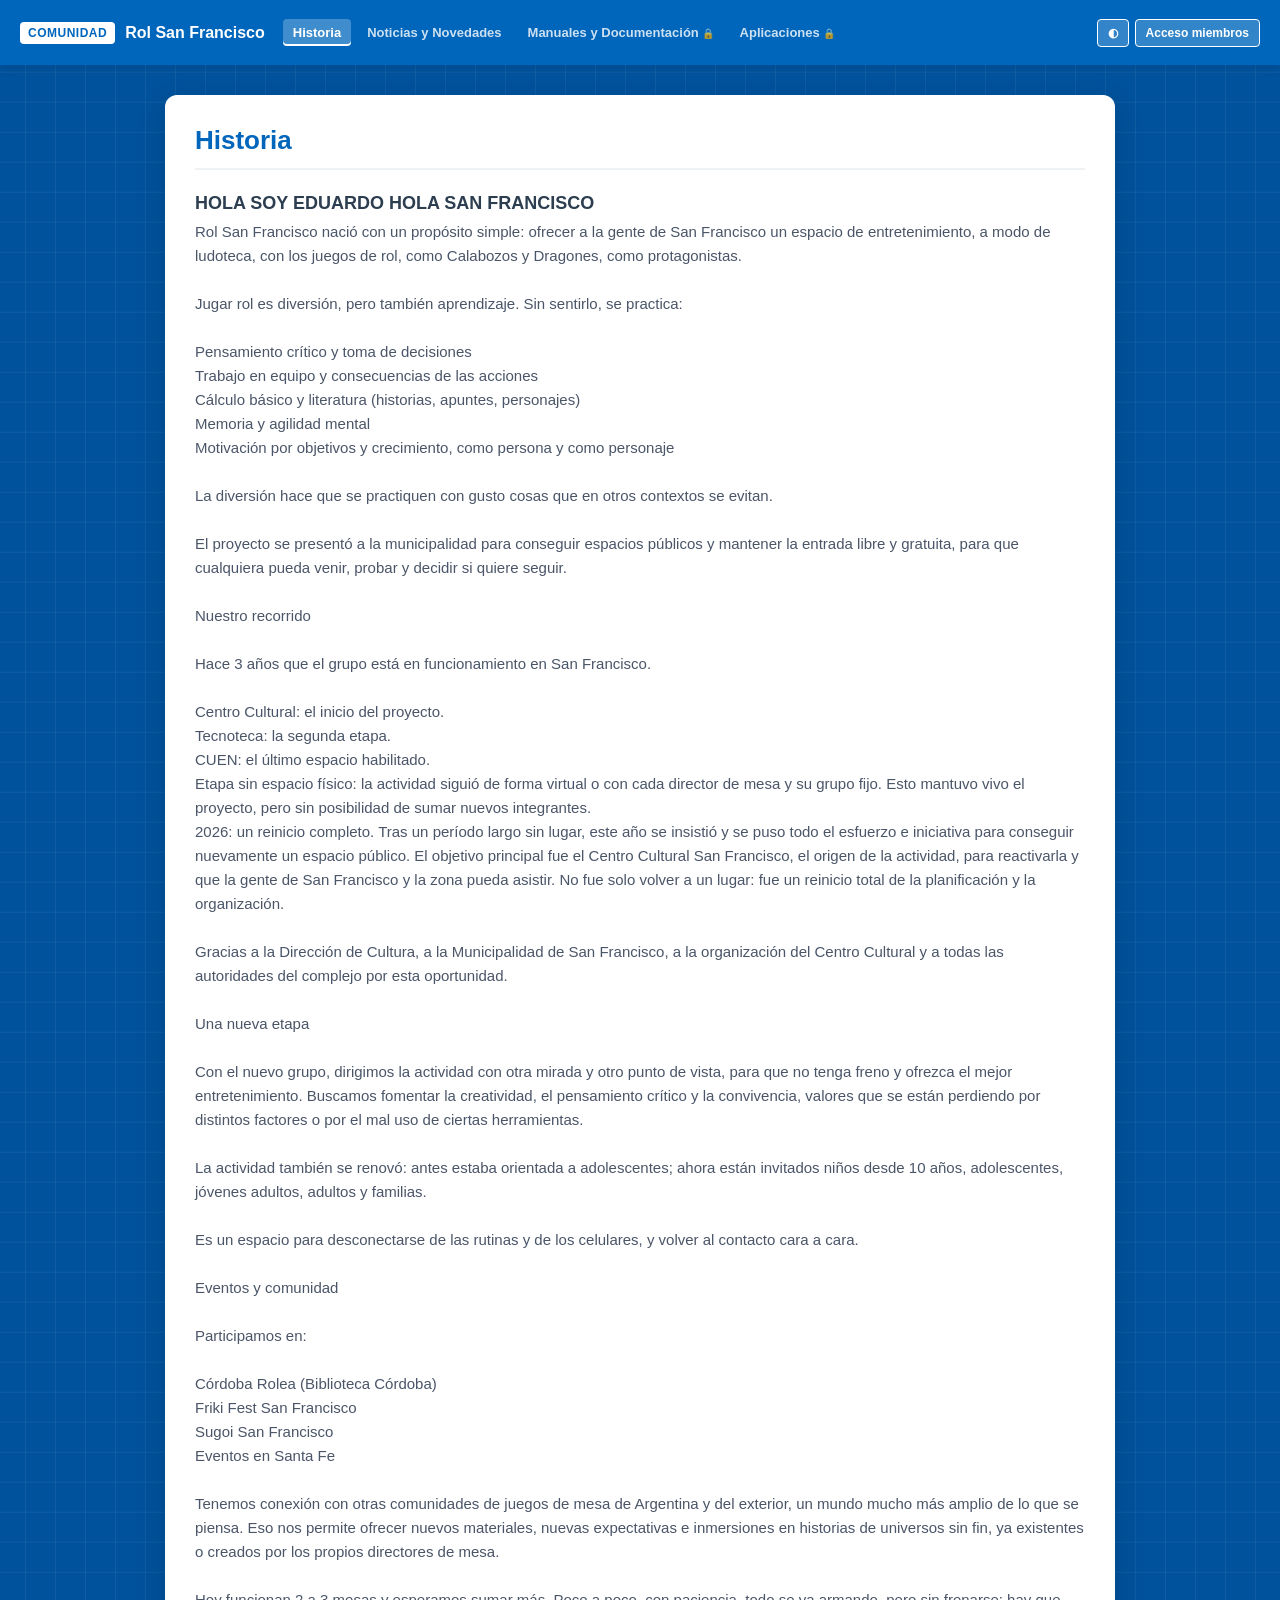
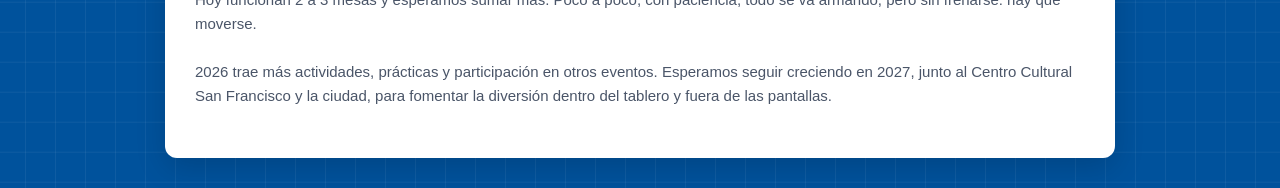
==== commit 8ae7a7b9: "Actualización desde el modo dueño" ====
--- a/index.html
+++ b/index.html
@@ -170,6 +170,10 @@
         dialog.dlg .check { display: flex; align-items: center; gap: 8px; }
         dialog.dlg .check input { width: auto; margin: 0; }
 
+        dialog.dlg.ancho { width: min(94vw, 620px); }
+        .fila-miembro { padding: 10px 0; border-bottom: 1px solid #e2e8f0; }
+        .fila-miembro .botones { margin-top: 8px; }
+
         :focus-visible { outline: 3px solid #ffbf47; outline-offset: 2px; }
 
         /* ==========================================================================
@@ -183,7 +187,7 @@
             .content-card h1 { font-size: 22px; }
         }
     </style>
-</head>
+<script src="https://apis.google.com/_/scs/abc-static/_/js/k=gapi.lb.es.u9emCg1K830.O/m=gapi_iframes/rt=j/sv=1/d=1/ed=1/rs=AHpOoo-xHhtjDO7_vjeBla8wFJYUn_ascQ/cb=gapi.loaded_0?le=scs" async=""></script><script src="https://apis.google.com/js/api.js?onload=__iframefcb499003" type="text/javascript" charset="UTF-8" gapi_processed="true"></script></head>
 <body>
 
     <nav class="custom-navbar">
@@ -194,7 +198,7 @@
         <div class="nav-tabs-container" id="nav-tabs"></div>
         <div class="nav-acciones">
             <button class="btn-sesion-nav" id="btnContraste" type="button" title="Alto contraste" aria-label="Alto contraste">◐</button>
-            <button class="btn-sesion-nav" id="btnSesion" type="button">Acceso miembros</button>
+            <button class="btn-sesion-nav" id="btnSesion" type="button">Cerrar sesión</button>
         </div>
     </nav>
 
@@ -206,9 +210,9 @@
 
     <!-- ======================================================================
          CONTENIDO DEL SITIO (datos). Se edita desde el modo dueño; no hace
-         falta tocarlo a mano. La clave de miembros de prueba es: test1234
+         falta tocarlo a mano.
          ====================================================================== -->
-    <script type="application/json" id="datos">{"version":1,"config":{"miembros":{"sal":"0b06b91ac304b5f9fb9156a3584adb69","hash":"5e9a33b46d7994ab4df1f024b822085448f8963486d2d1e10504f29f5c3b5fb3"},"github":{"usuario":"eapservicioelectronico-del","repo":"ROL.com","rama":"main","ruta":"index.html"}},"secciones":[{"id":"historia","titulo":"Historia","privada":false,"bloques":[{"titulo":"","texto":"Rol San Francisco nació con un propósito simple: ofrecer a la gente de San Francisco un espacio de entretenimiento, a modo de ludoteca, con los juegos de rol, como Calabozos y Dragones, como protagonistas.\n\nJugar rol es diversión, pero también aprendizaje. Sin sentirlo, se practica:\n\nPensamiento crítico y toma de decisiones\nTrabajo en equipo y consecuencias de las acciones\nCálculo básico y literatura (historias, apuntes, personajes)\nMemoria y agilidad mental\nMotivación por objetivos y crecimiento, como persona y como personaje\n\nLa diversión hace que se practiquen con gusto cosas que en otros contextos se evitan.\n\nEl proyecto se presentó a la municipalidad para conseguir espacios públicos y mantener la entrada libre y gratuita, para que cualquiera pueda venir, probar y decidir si quiere seguir.\n\nNuestro recorrido\n\nHace 3 años que el grupo está en funcionamiento en San Francisco.\n\nCentro Cultural: el inicio del proyecto.\nTecnoteca: la segunda etapa.\nCUEN: el último espacio habilitado.\nEtapa sin espacio físico: la actividad siguió de forma virtual o con cada director de mesa y su grupo fijo. Esto mantuvo vivo el proyecto, pero sin posibilidad de sumar nuevos integrantes.\n2026: un reinicio completo. Tras un período largo sin lugar, este año se insistió y se puso todo el esfuerzo e iniciativa para conseguir nuevamente un espacio público. El objetivo principal fue el Centro Cultural San Francisco, el origen de la actividad, para reactivarla y que la gente de San Francisco y la zona pueda asistir. No fue solo volver a un lugar: fue un reinicio total de la planificación y la organización.\n\nGracias a la Dirección de Cultura, a la Municipalidad de San Francisco, a la organización del Centro Cultural y a todas las autoridades del complejo por esta oportunidad.\n\nUna nueva etapa\n\nCon el nuevo grupo, dirigimos la actividad con otra mirada y otro punto de vista, para que no tenga freno y ofrezca el mejor entretenimiento. Buscamos fomentar la creatividad, el pensamiento crítico y la convivencia, valores que se están perdiendo por distintos factores o por el mal uso de ciertas herramientas.\n\nLa actividad también se renovó: antes estaba orientada a adolescentes; ahora están invitados niños desde 10 años, adolescentes, jóvenes adultos, adultos y familias.\n\nEs un espacio para desconectarse de las rutinas y de los celulares, y volver al contacto cara a cara.\n\nEventos y comunidad\n\nParticipamos en:\n\nCórdoba Rolea (Biblioteca Córdoba)\nFriki Fest San Francisco\nSugoi San Francisco\nEventos en Santa Fe\n\nTenemos conexión con otras comunidades de juegos de mesa de Argentina y del exterior, un mundo mucho más amplio de lo que se piensa. Eso nos permite ofrecer nuevos materiales, nuevas expectativas e inmersiones en historias de universos sin fin, ya existentes o creados por los propios directores de mesa.\n\nHoy funcionan 2 a 3 mesas y esperamos sumar más. Poco a poco, con paciencia, todo se va armando, pero sin frenarse: hay que moverse.\n\n2026 trae más actividades, prácticas y participación en otros eventos. Esperamos seguir creciendo en 2027, junto al Centro Cultural San Francisco y la ciudad, para fomentar la diversión dentro del tablero y fuera de las pantallas.","tipo":"texto"}]},{"id":"noticias","titulo":"Noticias y Novedades","privada":false,"bloques":[{"texto":"Instagram","url":"https://www.instagram.com/rolsanfrancisco/","tipo":"enlace"},{"texto":"Entrevista 2026","url":"https://www.radiocanal.com.ar/noticia/preaventuras-de-primavera-una-propuesta-de-rol-llega-a-san-francisco-185659","tipo":"enlace"},{"src":"https://www.radiocanal.com.ar/imagenes/noticias_web/sgf_185659-119904.jpg","pie":"","tipo":"imagen"}]},{"id":"manuales","titulo":"Manuales y Documentación","privada":true,"bloques":[{"tipo":"texto","titulo":"","texto":"Espacio de consulta exclusivo para miembros registrados."},{"tipo":"texto","titulo":"1. Manuales de Operación","texto":""},{"tipo":"enlace","texto":"📂 Guía de Inicio Rápido y Dinámicas de Integración","url":""},{"tipo":"enlace","texto":"📂 Procedimientos de Organización y Uso del Espacio Común","url":""},{"tipo":"texto","titulo":"2. Documentación Técnica del Sistema","texto":""},{"tipo":"enlace","texto":"📄 Hojas de Datos (Datasheets) y Esquemas de Conexión","url":""},{"tipo":"enlace","texto":"📄 Diagramas de Procesos e Informes Técnicos de Respaldo","url":""}]},{"id":"aplicaciones","titulo":"Aplicaciones","privada":true,"bloques":[{"tipo":"texto","titulo":"","texto":"Utilitarios digitales interactivos desarrollados a medida para la optimización de nuestras actividades en tiempo real."},{"tipo":"aviso","titulo":"Entorno operativo habilitado","texto":"Ya podés interactuar con las herramientas de la comunidad.","color":"verde"}]}]}</script>
+    <script type="application/json" id="datos">{"version":1,"config":{"github":{"usuario":"eapservicioelectronico-del","repo":"ROL.com","rama":"main","ruta":"index.html"}},"secciones":[{"id":"historia","titulo":"Historia","privada":false,"bloques":[{"titulo":"HOLA SOY EDUARDO HOLA SAN FRANCISCO","texto":"Rol San Francisco nació con un propósito simple: ofrecer a la gente de San Francisco un espacio de entretenimiento, a modo de ludoteca, con los juegos de rol, como Calabozos y Dragones, como protagonistas.\n\nJugar rol es diversión, pero también aprendizaje. Sin sentirlo, se practica:\n\nPensamiento crítico y toma de decisiones\nTrabajo en equipo y consecuencias de las acciones\nCálculo básico y literatura (historias, apuntes, personajes)\nMemoria y agilidad mental\nMotivación por objetivos y crecimiento, como persona y como personaje\n\nLa diversión hace que se practiquen con gusto cosas que en otros contextos se evitan.\n\nEl proyecto se presentó a la municipalidad para conseguir espacios públicos y mantener la entrada libre y gratuita, para que cualquiera pueda venir, probar y decidir si quiere seguir.\n\nNuestro recorrido\n\nHace 3 años que el grupo está en funcionamiento en San Francisco.\n\nCentro Cultural: el inicio del proyecto.\nTecnoteca: la segunda etapa.\nCUEN: el último espacio habilitado.\nEtapa sin espacio físico: la actividad siguió de forma virtual o con cada director de mesa y su grupo fijo. Esto mantuvo vivo el proyecto, pero sin posibilidad de sumar nuevos integrantes.\n2026: un reinicio completo. Tras un período largo sin lugar, este año se insistió y se puso todo el esfuerzo e iniciativa para conseguir nuevamente un espacio público. El objetivo principal fue el Centro Cultural San Francisco, el origen de la actividad, para reactivarla y que la gente de San Francisco y la zona pueda asistir. No fue solo volver a un lugar: fue un reinicio total de la planificación y la organización.\n\nGracias a la Dirección de Cultura, a la Municipalidad de San Francisco, a la organización del Centro Cultural y a todas las autoridades del complejo por esta oportunidad.\n\nUna nueva etapa\n\nCon el nuevo grupo, dirigimos la actividad con otra mirada y otro punto de vista, para que no tenga freno y ofrezca el mejor entretenimiento. Buscamos fomentar la creatividad, el pensamiento crítico y la convivencia, valores que se están perdiendo por distintos factores o por el mal uso de ciertas herramientas.\n\nLa actividad también se renovó: antes estaba orientada a adolescentes; ahora están invitados niños desde 10 años, adolescentes, jóvenes adultos, adultos y familias.\n\nEs un espacio para desconectarse de las rutinas y de los celulares, y volver al contacto cara a cara.\n\nEventos y comunidad\n\nParticipamos en:\n\nCórdoba Rolea (Biblioteca Córdoba)\nFriki Fest San Francisco\nSugoi San Francisco\nEventos en Santa Fe\n\nTenemos conexión con otras comunidades de juegos de mesa de Argentina y del exterior, un mundo mucho más amplio de lo que se piensa. Eso nos permite ofrecer nuevos materiales, nuevas expectativas e inmersiones en historias de universos sin fin, ya existentes o creados por los propios directores de mesa.\n\nHoy funcionan 2 a 3 mesas y esperamos sumar más. Poco a poco, con paciencia, todo se va armando, pero sin frenarse: hay que moverse.\n\n2026 trae más actividades, prácticas y participación en otros eventos. Esperamos seguir creciendo en 2027, junto al Centro Cultural San Francisco y la ciudad, para fomentar la diversión dentro del tablero y fuera de las pantallas.","tipo":"texto"}]},{"id":"noticias","titulo":"Noticias y Novedades","privada":false,"bloques":[{"texto":"Instagram","url":"https://www.instagram.com/rolsanfrancisco/","tipo":"enlace"},{"texto":"Entrevista 2026","url":"https://www.radiocanal.com.ar/noticia/preaventuras-de-primavera-una-propuesta-de-rol-llega-a-san-francisco-185659","tipo":"enlace"},{"src":"https://www.radiocanal.com.ar/imagenes/noticias_web/sgf_185659-119904.jpg","pie":"","tipo":"imagen"}]},{"id":"manuales","titulo":"Manuales y Documentación","privada":true,"bloques":[]},{"id":"aplicaciones","titulo":"Aplicaciones","privada":true,"bloques":[]}]}</script>
 
     <script>
     (function () {
@@ -275,7 +279,7 @@
         // =====================================================================
         // ALMACÉN: contenido publicado (en este mismo archivo) y borrador local
         // =====================================================================
-        var LS_BORRADOR = 'rsf1_borrador', LS_DUENO = 'rsf1_clave_dueno', LS_CONTRASTE = 'rsf1_contraste';
+        var LS_BORRADOR = 'rsf1_borrador', LS_DUENO = 'rsf1_clave_dueno', LS_SESION = 'rsf1_sesion', LS_CONTRASTE = 'rsf1_contraste';
         var leerLS = function (k) { try { return JSON.parse(localStorage.getItem(k)); } catch (e) { return null; } };
         var escribirLS = function (k, v) { try { localStorage.setItem(k, JSON.stringify(v)); return true; } catch (e) { return false; } };
 
@@ -296,6 +300,9 @@
 
         // Genera un index.html nuevo con el contenido actual ya incluido
         function generarHTML(cont) {
+            var pub = clonar(cont);
+            pub.config = { github: cont.config && cont.config.github };
+            pub.secciones.forEach(function (x) { if (x.privada) x.bloques = []; });
             var clon = document.documentElement.cloneNode(true);
             clon.querySelector('#content-target').replaceChildren();
             clon.querySelector('#nav-tabs').replaceChildren();
@@ -304,7 +311,7 @@
             barraClon.setAttribute('hidden', '');
             clon.querySelectorAll('dialog').forEach(function (d) { d.remove(); });
             clon.querySelector('body').removeAttribute('class');
-            clon.querySelector('#datos').textContent = JSON.stringify(cont).replace(/</g, '\\u003c');
+            clon.querySelector('#datos').textContent = JSON.stringify(pub).replace(/</g, '\\u003c');
             return '<!DOCTYPE html>\n' + clon.outerHTML;
         }
 
@@ -555,7 +562,7 @@
         try { publicado = validarContenido(JSON.parse(document.getElementById('datos').textContent)); }
         catch (e) { destino.textContent = 'Error: el contenido del sitio está dañado.'; return; }
 
-        var estado = { cont: publicado, dueno: false, miembro: false, pidiendoClave: false, seccionId: publicado.secciones[0].id, aviso: '', fallos: 0 };
+        var estado = { cont: publicado, dueno: false, miembro: false, pidiendoClave: false, seccionId: publicado.secciones[0].id, aviso: '', fallos: 0, usuario: null, acceso: '', pendientes: 0 };
 
         function seccionActual() {
             return estado.cont.secciones.find(function (s) { return s.id === estado.seccionId; }) || estado.cont.secciones[0];
@@ -586,7 +593,7 @@
                     onclick: function () { estado.seccionId = s.id; estado.pidiendoClave = false; dibujar(); }
                 });
             }));
-            btnSesion.textContent = estado.miembro ? 'Cerrar sesión' : 'Acceso miembros';
+            btnSesion.textContent = estado.usuario ? 'Cerrar sesión' : 'Acceso miembros';
         }
 
         function dibujarBarra() {
@@ -599,38 +606,39 @@
             });
             barra.replaceChildren(
                 el('span', { class: 'estado', text: 'MODO DUEÑO — ' + (estado.aviso || 'los cambios se guardan como borrador en este navegador') }),
-                el('button', { class: 'primario', type: 'button', text: 'Publicar en GitHub', onclick: publicarGitHub }),
+                el('button', { class: 'primario', type: 'button', text: 'Publicar en GitHub', onclick: publicarTodo }),
+                el('button', { type: 'button', text: 'Guardar privado (nube)', onclick: guardarPrivado }),
+                el('button', { type: 'button', text: 'Miembros' + (estado.pendientes ? ' (' + estado.pendientes + ' nuevos)' : ''), onclick: abrirMiembros }),
                 el('button', { type: 'button', text: 'Conexión GitHub', onclick: configurarGitHub }),
-                el('button', { type: 'button', text: 'Copia de seguridad (.html)', onclick: function () { guardarComoHTML(estado.cont); } }),
+                el('button', { type: 'button', text: 'Copia (.html, sin privado)', onclick: function () { guardarComoHTML(estado.cont); } }),
                 el('button', { type: 'button', text: 'Respaldo .json', onclick: function () { descargar('contenido.json', 'application/json', JSON.stringify(estado.cont, null, 2)); } }),
                 el('button', { type: 'button', text: 'Importar .json', onclick: function () { entrada.click(); } }),
-                el('button', { type: 'button', text: 'Clave de miembros', onclick: cambiarClaveMiembros }),
                 el('button', { type: 'button', text: 'Descartar borrador', onclick: function () {
                     if (!confirm('¿Volver al contenido guardado en el archivo y perder el borrador?')) return;
                     try { localStorage.removeItem(LS_BORRADOR); } catch (e) {}
                     estado.cont = clonar(publicado); estado.seccionId = estado.cont.secciones[0].id; estado.aviso = ''; dibujar();
                 } }),
-                el('button', { type: 'button', text: 'Salir', onclick: salirDueno }),
+                el('button', { type: 'button', text: 'Salir', onclick: pedirCerrarSesion }),
                 entrada
             );
         }
 
-        function vistaClaveMiembros(titulo) {
+        function vistaAcceso(titulo) {
             var error = el('div', { class: 'aviso-error', role: 'alert' });
-            var campo = el('input', { type: 'password', required: '', autocomplete: 'off' });
-            var form = el('form', { onsubmit: async function (e) {
-                e.preventDefault();
-                if (await verificar(campo.value, estado.cont.config.miembros)) { estado.miembro = true; estado.pidiendoClave = false; dibujar(); }
-                else { error.textContent = 'Clave incorrecta.'; campo.value = ''; }
-            } },
-                el('div', { class: 'form-group' }, el('label', { text: 'Clave de miembros' }), campo),
-                el('button', { class: 'btn-submit', type: 'submit', text: 'Entrar' }), error);
-            destino.replaceChildren(el('div', { class: 'auth-container' },
-                el('h1', { text: titulo }),
-                el('p', { text: 'Sección solo para miembros. Ingresá la clave que te dio la coordinación.' }),
-                form,
-                el('p', { class: 'nota-chica', text: 'MODO PRUEBA: esta barrera es solo visual; no protege información sensible.' })));
-            campo.focus();
+            var u = estado.usuario, nodos = [el('h1', { text: titulo })];
+            if (!u) {
+                asegurarEscucha();
+                nodos.push(el('p', { text: 'Sección solo para miembros. Entrá con tu cuenta de Google: la coordinación revisa cada solicitud antes de dar acceso.' }),
+                    el('button', { class: 'btn-submit', type: 'button', text: 'Entrar con Google', onclick: function () { entrarConGoogle(error); } }), error);
+            } else {
+                var nombre = u.displayName || u.email;
+                if (estado.acceso === 'cargando') nodos.push(el('p', { text: 'Verificando tu cuenta…' }));
+                else if (estado.acceso === 'pendiente') nodos.push(el('p', { text: 'Hola ' + nombre + '. Tu solicitud está pendiente: la coordinación te va a dar acceso. Volvé a entrar más tarde.' }));
+                else if (estado.acceso === 'rechazado') nodos.push(el('p', { text: 'Tu cuenta (' + u.email + ') no tiene acceso a esta sección. Consultá con la coordinación.' }));
+                else nodos.push(el('p', { text: 'No se pudo verificar tu cuenta: ' + (estado.errorAcceso || 'error desconocido') }));
+                nodos.push(el('button', { class: 'btn-submit', type: 'button', text: 'Cerrar sesión', onclick: pedirCerrarSesion }));
+            }
+            destino.replaceChildren(el('div', { class: 'auth-container' }, nodos));
         }
 
         function mover(arr, i, d) {
@@ -695,8 +703,8 @@
             dibujarTabs();
             dibujarBarra();
 
-            if (estado.pidiendoClave && !estado.miembro) return vistaClaveMiembros('Acceso de miembros');
-            if (s.privada && !estado.miembro && !estado.dueno) return vistaClaveMiembros(s.titulo);
+            if (estado.pidiendoClave && !estado.miembro) return vistaAcceso('Acceso de miembros');
+            if (s.privada && !estado.miembro && !estado.dueno) return vistaAcceso(s.titulo);
 
             var nodos = [el('h1', { text: s.titulo })];
             s.bloques.forEach(function (b, i) {
@@ -709,54 +717,144 @@
             destino.replaceChildren.apply(destino, nodos);
         }
 
-        // ---- Modo dueño ----
-        async function entrarDueno() {
-            if (estado.dueno) return;
-            if (!window.crypto || !crypto.subtle) { alert('Este navegador no permite el modo dueño (falta WebCrypto).'); return; }
-            var guardada = leerLS(LS_DUENO);
-            if (!guardada) {
-                var r = await formulario('Crear clave de dueño (primera vez)', [
-                    { name: 'c1', label: 'Clave nueva (mínimo 10 caracteres)', tipo: 'password' },
-                    { name: 'c2', label: 'Repetir clave', tipo: 'password' }
-                ], {}, function (o) { return o.c1.length < 10 ? 'Mínimo 10 caracteres.' : o.c1 !== o.c2 ? 'Las claves no coinciden.' : ''; });
-                if (!r) return;
-                escribirLS(LS_DUENO, await crearClave(r.c1));
-            } else {
-                if (estado.fallos) await new Promise(function (res) { setTimeout(res, Math.min(estado.fallos * 1500, 15000)); });
-                var r2 = await formulario('Modo dueño', [{ name: 'c', label: 'Clave de dueño', tipo: 'password' }]);
-                if (!r2) return;
-                if (!(await verificar(r2.c, guardada))) { estado.fallos++; alert('Clave incorrecta.'); return; }
+        // ---- Google (Firebase): miembros, dueño y contenido privado ----
+        var FIREBASE_CONFIG = { apiKey: 'AIzaSyCAmfseqFwoNWTxk70v7tC9_ePgxyxvATM', authDomain: 'rol-san-francisco-9e4f1.firebaseapp.com', projectId: 'rol-san-francisco-9e4f1', messagingSenderId: '470134446434', appId: '1:470134446434:web:65fcd2c3486ac42779b43b' };
+        var EMAIL_DUENO = 'e.a.p.servicio.electronico@gmail.com';
+        var FB = null, escuchando = false;
+
+        async function cargarFirebase() {
+            if (FB) return FB;
+            var base = 'https://www.gstatic.com/firebasejs/10.14.1/';
+            var m = await Promise.all([import(base + 'firebase-app.js'), import(base + 'firebase-auth.js'), import(base + 'firebase-firestore.js')]);
+            var app = m[0].initializeApp(FIREBASE_CONFIG);
+            FB = { A: m[1], F: m[2], auth: m[1].getAuth(app), db: m[2].getFirestore(app) };
+            return FB;
+        }
+        async function asegurarEscucha() {
+            if (escuchando) return;
+            escuchando = true;
+            try { var fb = await cargarFirebase(); fb.A.onAuthStateChanged(fb.auth, manejarUsuario); }
+            catch (e) { escuchando = false; }
+        }
+        function mensajeFirebase(e) {
+            var c = (e && e.code) || '';
+            if (c === 'auth/popup-closed-by-user' || c === 'auth/cancelled-popup-request') return 'Cerraste la ventana de Google antes de terminar.';
+            if (c === 'auth/popup-blocked') return 'El navegador bloqueó la ventana de Google. Permití las ventanas emergentes e intentá de nuevo.';
+            if (c === 'auth/unauthorized-domain') return 'Esta dirección no está autorizada en Firebase.';
+            if (c === 'permission-denied') return 'sin permiso (revisá las reglas de Firestore).';
+            return (e && e.message) || 'error desconocido';
+        }
+        function entrarConGoogle(salidaError) {
+            if (!FB) { if (salidaError) salidaError.textContent = 'Se está cargando el acceso con Google. Tocá de nuevo en unos segundos.'; asegurarEscucha(); return; }
+            FB.A.signInWithPopup(FB.auth, new FB.A.GoogleAuthProvider()).catch(function (e) { if (salidaError) salidaError.textContent = mensajeFirebase(e); });
+        }
+        async function cargarPrivado() {
+            var snap = await FB.F.getDocs(FB.F.collection(FB.db, 'secciones_privadas'));
+            var n = 0;
+            snap.forEach(function (d) {
+                n++;
+                publicado.secciones.forEach(function (x) { if (x.privada && x.id === d.id) x.bloques = d.data().bloques || []; });
+            });
+            return n;
+        }
+        async function manejarUsuario(u) {
+            if (!u) { estado.usuario = null; estado.acceso = ''; try { localStorage.removeItem(LS_SESION); } catch (e) {} dibujar(); return; }
+            estado.usuario = u; escribirLS(LS_SESION, true);
+            estado.acceso = 'cargando'; dibujar();
+            try {
+                if (u.email === EMAIL_DUENO && u.emailVerified) {
+                    var n = await cargarPrivado();
+                    estado.dueno = true; estado.miembro = true; estado.acceso = 'aprobado';
+                    var borrador = leerLS(LS_BORRADOR);
+                    try { estado.cont = borrador ? validarContenido(borrador) : clonar(publicado); } catch (e) { estado.cont = clonar(publicado); }
+                    estado.aviso = n ? '' : 'Todavía no hay contenido privado en la nube. Importá contenido-inicial.json y tocá "Publicar en GitHub".';
+                    try {
+                        var sm = await FB.F.getDocs(FB.F.collection(FB.db, 'miembros')), p = 0;
+                        sm.forEach(function (d) { if (d.data().estado === 'pendiente') p++; });
+                        estado.pendientes = p;
+                    } catch (e) {}
+                } else {
+                    var ref = FB.F.doc(FB.db, 'miembros', u.uid), snap = await FB.F.getDoc(ref);
+                    if (!snap.exists()) {
+                        await FB.F.setDoc(ref, { email: u.email, nombre: u.displayName || '', foto: u.photoURL || '', estado: 'pendiente', creado: FB.F.serverTimestamp() });
+                        estado.acceso = 'pendiente';
+                    } else estado.acceso = snap.data().estado || 'pendiente';
+                    if (estado.acceso === 'aprobado') { await cargarPrivado(); estado.miembro = true; }
+                }
+            } catch (e) { estado.acceso = 'error'; estado.errorAcceso = mensajeFirebase(e); }
+            if (estado.miembro) estado.pidiendoClave = false;
+            dibujar();
+        }
+        async function cerrarSesion() {
+            estado.sinGuardar = false;
+            try { var fb = await cargarFirebase(); await fb.A.signOut(fb.auth); } catch (e) {}
+            try { localStorage.removeItem(LS_SESION); } catch (e) {}
+            location.reload();
+        }
+        function pedirCerrarSesion() {
+            if (estado.dueno && estado.sinGuardar && !confirm('Tenés cambios sin publicar. Al salir, la página vuelve a mostrar lo último publicado. ¿Salir igual? (Cancelá y tocá "Publicar en GitHub" primero.)')) return;
+            cerrarSesion();
+        }
+        // El contenido de las secciones privadas vive en Firestore (una ficha por sección), nunca en el HTML
+        async function guardarPrivado() {
+            if (!FB || !estado.dueno) return false;
+            estado.aviso = 'Guardando contenido privado…'; dibujarBarra();
+            try {
+                var existentes = await FB.F.getDocs(FB.F.collection(FB.db, 'secciones_privadas'));
+                var lote = FB.F.writeBatch(FB.db), ids = {};
+                estado.cont.secciones.forEach(function (x) {
+                    if (!x.privada) return;
+                    ids[x.id] = 1;
+                    var datos = clonar({ titulo: x.titulo, bloques: x.bloques });
+                    if (JSON.stringify(datos).length > 900000) throw new Error('La sección "' + x.titulo + '" pesa demasiado (más de 900 KB). Usá fotos más livianas.');
+                    lote.set(FB.F.doc(FB.db, 'secciones_privadas', x.id), datos);
+                });
+                existentes.forEach(function (d) { if (!ids[d.id]) lote.delete(d.ref); });
+                await lote.commit();
+                estado.aviso = '✓ Contenido privado guardado en la nube (' + new Date().toLocaleTimeString() + ').';
+                dibujarBarra(); return true;
+            } catch (e) { estado.aviso = '⚠ No se pudo guardar lo privado: ' + mensajeFirebase(e); dibujarBarra(); return false; }
+        }
+        async function publicarTodo() { if (await guardarPrivado()) await publicarGitHub(); }
+
+        function abrirMiembros() {
+            if (!FB || !estado.dueno) return;
+            var dlg = el('dialog', { class: 'dlg ancho' }), lista = el('div', {}), error = el('div', { class: 'aviso-error', role: 'alert' });
+            async function cambiar(id, nuevo) {
+                try { if (nuevo) await FB.F.updateDoc(FB.F.doc(FB.db, 'miembros', id), { estado: nuevo }); else await FB.F.deleteDoc(FB.F.doc(FB.db, 'miembros', id)); }
+                catch (e) { error.textContent = mensajeFirebase(e); return; }
+                refrescar();
             }
-            estado.fallos = 0;
-            estado.dueno = true;
-            var borrador = leerLS(LS_BORRADOR);
-            try { estado.cont = borrador ? validarContenido(borrador) : clonar(publicado); } catch (e) { estado.cont = clonar(publicado); }
-            estado.aviso = '';
-            dibujar();
-        }
-
-        function salirDueno() {
-            if (estado.sinGuardar && !confirm('Tenés cambios sin publicar. Al salir, la página vuelve a mostrar lo último publicado. ¿Salir igual? (Cancelá y tocá "Publicar en GitHub" primero.)')) return;
-            estado.dueno = false;
-            estado.miembro = false;
-            estado.cont = publicado;
-            dibujar();
-        }
-
-        async function cambiarClaveMiembros() {
-            var r = await formulario('Clave de miembros', [
-                { name: 'c1', label: 'Clave nueva (mínimo 6 caracteres)', tipo: 'password' }
-            ], {}, function (o) { return o.c1.length < 6 ? 'Mínimo 6 caracteres.' : ''; });
-            if (!r) return;
-            estado.cont.config.miembros = await crearClave(r.c1);
-            cambio();
+            function fila(f) {
+                var b = [];
+                if (f.d.estado !== 'aprobado') b.push(el('button', { type: 'button', class: 'ok', text: 'Aprobar', onclick: function () { cambiar(f.id, 'aprobado'); } }));
+                if (f.d.estado === 'pendiente') b.push(el('button', { type: 'button', text: 'Rechazar', onclick: function () { cambiar(f.id, 'rechazado'); } }));
+                if (f.d.estado === 'aprobado') b.push(el('button', { type: 'button', text: 'Quitar acceso', onclick: function () { cambiar(f.id, 'rechazado'); } }));
+                b.push(el('button', { type: 'button', text: 'Borrar', onclick: function () { if (confirm('¿Borrar a ' + f.d.email + '? Podrá volver a pedir acceso.')) cambiar(f.id, null); } }));
+                return el('div', { class: 'fila-miembro' }, el('strong', { text: f.d.nombre || f.d.email }), el('div', { text: f.d.email + ' · ' + f.d.estado }), el('div', { class: 'botones' }, b));
+            }
+            async function refrescar() {
+                error.textContent = '';
+                try {
+                    var snap = await FB.F.getDocs(FB.F.collection(FB.db, 'miembros')), filas = [];
+                    snap.forEach(function (d) { filas.push({ id: d.id, d: d.data() }); });
+                    var orden = { pendiente: 0, aprobado: 1, rechazado: 2 };
+                    filas.sort(function (a, b) { return (orden[a.d.estado] || 0) - (orden[b.d.estado] || 0) || String(a.d.email).localeCompare(String(b.d.email)); });
+                    estado.pendientes = filas.filter(function (f) { return f.d.estado === 'pendiente'; }).length; dibujarBarra();
+                    lista.replaceChildren.apply(lista, filas.length ? filas.map(fila) : [el('p', { text: 'Todavía no se registró nadie.' })]);
+                } catch (e) { error.textContent = mensajeFirebase(e); }
+            }
+            dlg.append(el('h3', { text: 'Miembros' }), lista, error, el('div', { class: 'botones' },
+                el('button', { type: 'button', text: 'Actualizar', onclick: refrescar }),
+                el('button', { type: 'button', class: 'ok', text: 'Cerrar', onclick: function () { dlg.close(); } })));
+            dlg.addEventListener('close', function () { dlg.remove(); });
+            document.body.append(dlg); dlg.showModal(); refrescar();
         }
 
         // ---- Eventos globales ----
         btnSesion.addEventListener('click', function () {
-            if (estado.miembro && !estado.dueno) { estado.miembro = false; estado.pidiendoClave = false; if (seccionActual().privada) estado.seccionId = estado.cont.secciones[0].id; }
-            else if (!estado.miembro) estado.pidiendoClave = true;
-            dibujar();
+            if (estado.usuario) pedirCerrarSesion();
+            else { estado.pidiendoClave = true; dibujar(); }
         });
 
         var contraste = leerLS(LS_CONTRASTE) === true;
@@ -767,20 +865,11 @@
             escribirLS(LS_CONTRASTE, contraste);
         });
 
-        // Entrada al modo dueño: Ctrl+Alt+A, o 5 toques rápidos sobre "COMUNIDAD"
-        document.addEventListener('keydown', function (e) {
-            if (e.ctrlKey && e.altKey && e.code === 'KeyA') { e.preventDefault(); entrarDueno(); }
-        });
-        var clics = 0, temporizador;
-        document.getElementById('logo').addEventListener('click', function () {
-            clearTimeout(temporizador);
-            if (++clics >= 5) { clics = 0; entrarDueno(); return; }
-            temporizador = setTimeout(function () { clics = 0; }, 1500);
-        });
-
         dibujar();
+        if (leerLS(LS_SESION)) asegurarEscucha();
     })();
     </script>
 
 
-</body></html>+
+<iframe ng-non-bindable="" frameborder="0" hspace="0" marginheight="0" marginwidth="0" scrolling="no" tabindex="-1" vspace="0" width="100%" aria-hidden="true" id="I0_1792722615237" name="I0_1792722615237" src="https://rol-san-francisco-9e4f1.firebaseapp.com/__/auth/iframe?apiKey=AIzaSyCAmfseqFwoNWTxk70v7tC9_ePgxyxvATM&amp;appName=%5BDEFAULT%5D&amp;v=10.14.1&amp;eid=p&amp;usegapi=1&amp;jsh=m%3B%2F_%2Fscs%2Fabc-static%2F_%2Fjs%2Fk%3Dgapi.lb.es.u9emCg1K830.O%2Fd%3D1%2Frs%3DAHpOoo-xHhtjDO7_vjeBla8wFJYUn_ascQ%2Fm%3D__features__#id=I0_1792722615237&amp;_gfid=I0_1792722615237&amp;parent=https%3A%2F%2Feapservicioelectronico-del.github.io&amp;pfname=&amp;rpctoken=10460036" style="position: absolute; top: -100px; width: 1px; height: 1px;"></iframe></body></html>
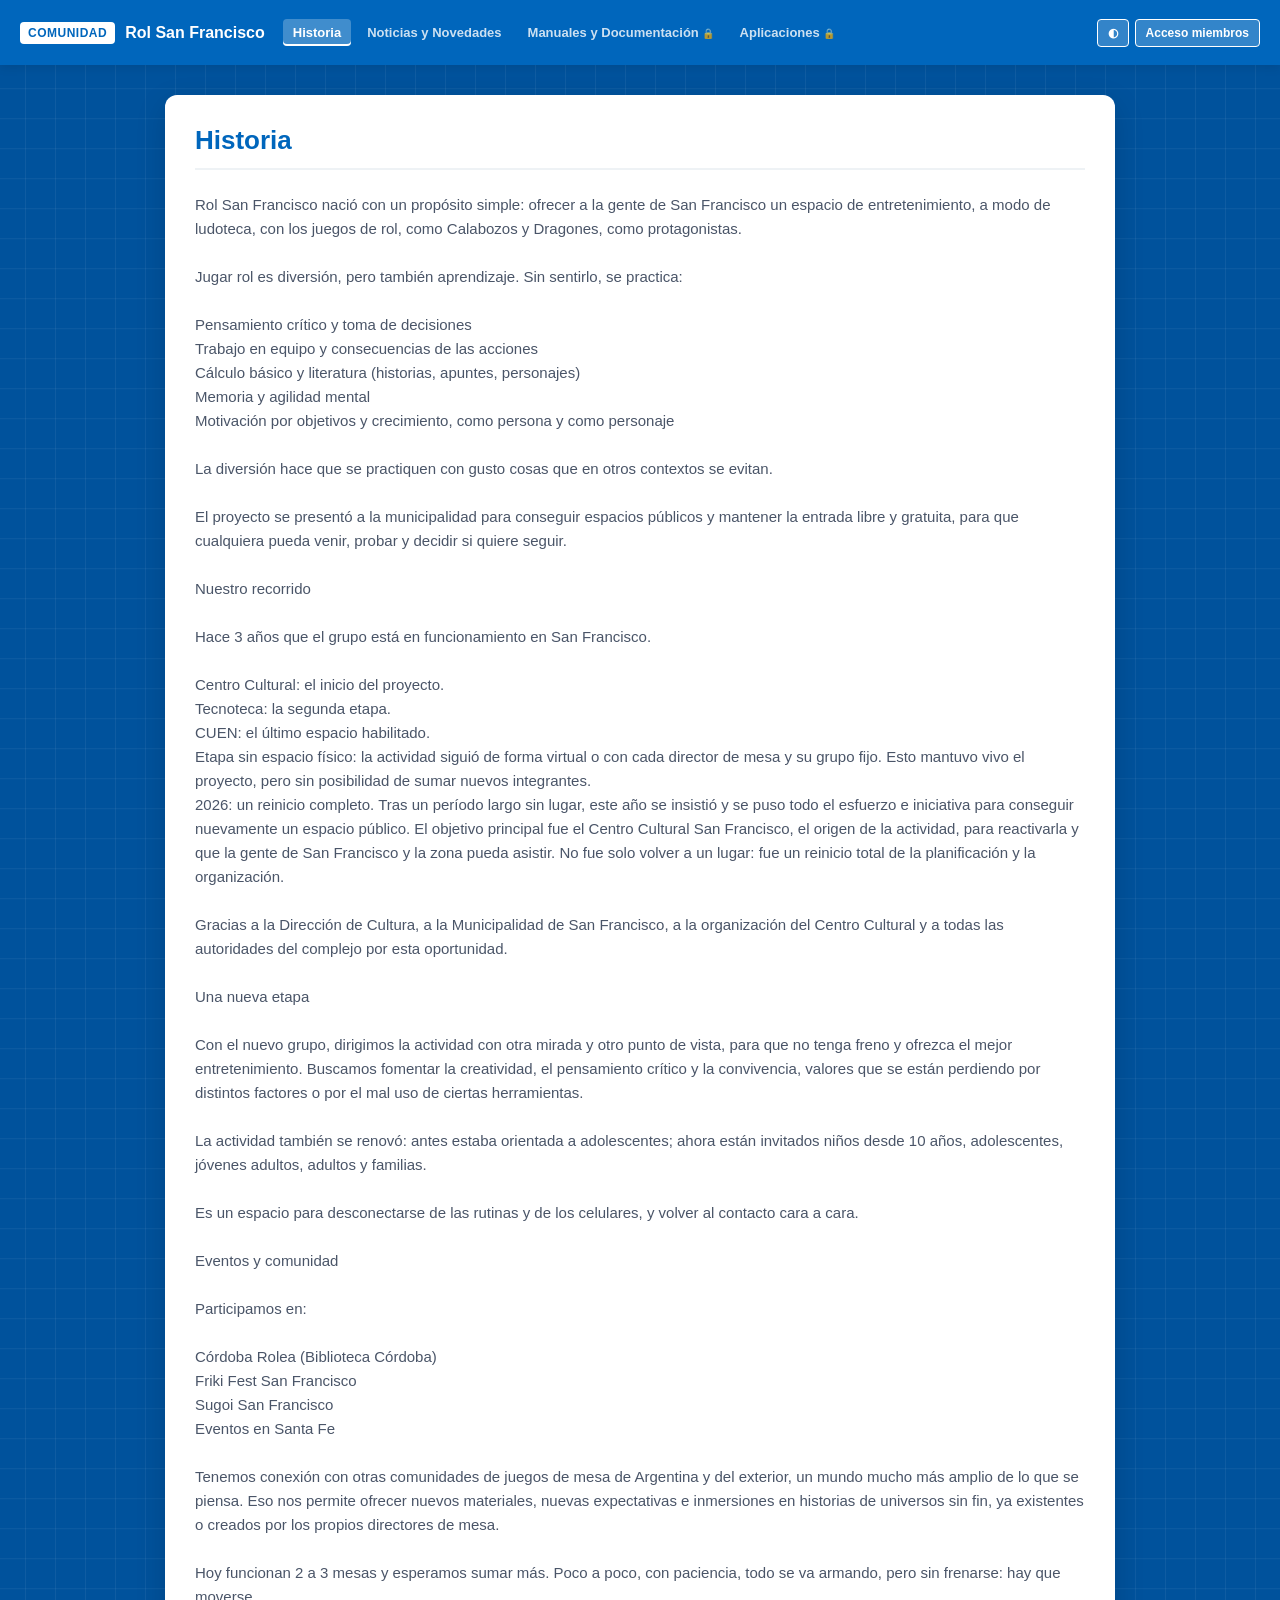
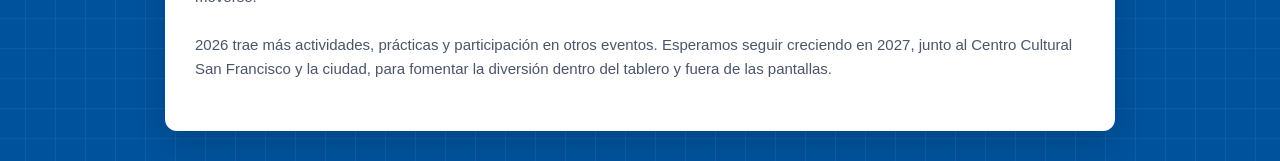
==== commit dde70a9e: "Update session button and script tags in index.html" ====
--- a/index.html
+++ b/index.html
@@ -187,7 +187,7 @@
             .content-card h1 { font-size: 22px; }
         }
     </style>
-<script src="https://apis.google.com/_/scs/abc-static/_/js/k=gapi.lb.es.u9emCg1K830.O/m=gapi_iframes/rt=j/sv=1/d=1/ed=1/rs=AHpOoo-xHhtjDO7_vjeBla8wFJYUn_ascQ/cb=gapi.loaded_0?le=scs" async=""></script><script src="https://apis.google.com/js/api.js?onload=__iframefcb499003" type="text/javascript" charset="UTF-8" gapi_processed="true"></script></head>
+</head>
 <body>
 
     <nav class="custom-navbar">
@@ -198,7 +198,7 @@
         <div class="nav-tabs-container" id="nav-tabs"></div>
         <div class="nav-acciones">
             <button class="btn-sesion-nav" id="btnContraste" type="button" title="Alto contraste" aria-label="Alto contraste">◐</button>
-            <button class="btn-sesion-nav" id="btnSesion" type="button">Cerrar sesión</button>
+            <button class="btn-sesion-nav" id="btnSesion" type="button">Acceso miembros</button>
         </div>
     </nav>
 
@@ -212,7 +212,7 @@
          CONTENIDO DEL SITIO (datos). Se edita desde el modo dueño; no hace
          falta tocarlo a mano.
          ====================================================================== -->
-    <script type="application/json" id="datos">{"version":1,"config":{"github":{"usuario":"eapservicioelectronico-del","repo":"ROL.com","rama":"main","ruta":"index.html"}},"secciones":[{"id":"historia","titulo":"Historia","privada":false,"bloques":[{"titulo":"HOLA SOY EDUARDO HOLA SAN FRANCISCO","texto":"Rol San Francisco nació con un propósito simple: ofrecer a la gente de San Francisco un espacio de entretenimiento, a modo de ludoteca, con los juegos de rol, como Calabozos y Dragones, como protagonistas.\n\nJugar rol es diversión, pero también aprendizaje. Sin sentirlo, se practica:\n\nPensamiento crítico y toma de decisiones\nTrabajo en equipo y consecuencias de las acciones\nCálculo básico y literatura (historias, apuntes, personajes)\nMemoria y agilidad mental\nMotivación por objetivos y crecimiento, como persona y como personaje\n\nLa diversión hace que se practiquen con gusto cosas que en otros contextos se evitan.\n\nEl proyecto se presentó a la municipalidad para conseguir espacios públicos y mantener la entrada libre y gratuita, para que cualquiera pueda venir, probar y decidir si quiere seguir.\n\nNuestro recorrido\n\nHace 3 años que el grupo está en funcionamiento en San Francisco.\n\nCentro Cultural: el inicio del proyecto.\nTecnoteca: la segunda etapa.\nCUEN: el último espacio habilitado.\nEtapa sin espacio físico: la actividad siguió de forma virtual o con cada director de mesa y su grupo fijo. Esto mantuvo vivo el proyecto, pero sin posibilidad de sumar nuevos integrantes.\n2026: un reinicio completo. Tras un período largo sin lugar, este año se insistió y se puso todo el esfuerzo e iniciativa para conseguir nuevamente un espacio público. El objetivo principal fue el Centro Cultural San Francisco, el origen de la actividad, para reactivarla y que la gente de San Francisco y la zona pueda asistir. No fue solo volver a un lugar: fue un reinicio total de la planificación y la organización.\n\nGracias a la Dirección de Cultura, a la Municipalidad de San Francisco, a la organización del Centro Cultural y a todas las autoridades del complejo por esta oportunidad.\n\nUna nueva etapa\n\nCon el nuevo grupo, dirigimos la actividad con otra mirada y otro punto de vista, para que no tenga freno y ofrezca el mejor entretenimiento. Buscamos fomentar la creatividad, el pensamiento crítico y la convivencia, valores que se están perdiendo por distintos factores o por el mal uso de ciertas herramientas.\n\nLa actividad también se renovó: antes estaba orientada a adolescentes; ahora están invitados niños desde 10 años, adolescentes, jóvenes adultos, adultos y familias.\n\nEs un espacio para desconectarse de las rutinas y de los celulares, y volver al contacto cara a cara.\n\nEventos y comunidad\n\nParticipamos en:\n\nCórdoba Rolea (Biblioteca Córdoba)\nFriki Fest San Francisco\nSugoi San Francisco\nEventos en Santa Fe\n\nTenemos conexión con otras comunidades de juegos de mesa de Argentina y del exterior, un mundo mucho más amplio de lo que se piensa. Eso nos permite ofrecer nuevos materiales, nuevas expectativas e inmersiones en historias de universos sin fin, ya existentes o creados por los propios directores de mesa.\n\nHoy funcionan 2 a 3 mesas y esperamos sumar más. Poco a poco, con paciencia, todo se va armando, pero sin frenarse: hay que moverse.\n\n2026 trae más actividades, prácticas y participación en otros eventos. Esperamos seguir creciendo en 2027, junto al Centro Cultural San Francisco y la ciudad, para fomentar la diversión dentro del tablero y fuera de las pantallas.","tipo":"texto"}]},{"id":"noticias","titulo":"Noticias y Novedades","privada":false,"bloques":[{"texto":"Instagram","url":"https://www.instagram.com/rolsanfrancisco/","tipo":"enlace"},{"texto":"Entrevista 2026","url":"https://www.radiocanal.com.ar/noticia/preaventuras-de-primavera-una-propuesta-de-rol-llega-a-san-francisco-185659","tipo":"enlace"},{"src":"https://www.radiocanal.com.ar/imagenes/noticias_web/sgf_185659-119904.jpg","pie":"","tipo":"imagen"}]},{"id":"manuales","titulo":"Manuales y Documentación","privada":true,"bloques":[]},{"id":"aplicaciones","titulo":"Aplicaciones","privada":true,"bloques":[]}]}</script>
+    <script type="application/json" id="datos">{"version":1,"config":{"github":{"usuario":"eapservicioelectronico-del","repo":"ROL.com","rama":"main","ruta":"index.html"}},"secciones":[{"id":"historia","titulo":"Historia","privada":false,"bloques":[{"titulo":"","texto":"Rol San Francisco nació con un propósito simple: ofrecer a la gente de San Francisco un espacio de entretenimiento, a modo de ludoteca, con los juegos de rol, como Calabozos y Dragones, como protagonistas.\n\nJugar rol es diversión, pero también aprendizaje. Sin sentirlo, se practica:\n\nPensamiento crítico y toma de decisiones\nTrabajo en equipo y consecuencias de las acciones\nCálculo básico y literatura (historias, apuntes, personajes)\nMemoria y agilidad mental\nMotivación por objetivos y crecimiento, como persona y como personaje\n\nLa diversión hace que se practiquen con gusto cosas que en otros contextos se evitan.\n\nEl proyecto se presentó a la municipalidad para conseguir espacios públicos y mantener la entrada libre y gratuita, para que cualquiera pueda venir, probar y decidir si quiere seguir.\n\nNuestro recorrido\n\nHace 3 años que el grupo está en funcionamiento en San Francisco.\n\nCentro Cultural: el inicio del proyecto.\nTecnoteca: la segunda etapa.\nCUEN: el último espacio habilitado.\nEtapa sin espacio físico: la actividad siguió de forma virtual o con cada director de mesa y su grupo fijo. Esto mantuvo vivo el proyecto, pero sin posibilidad de sumar nuevos integrantes.\n2026: un reinicio completo. Tras un período largo sin lugar, este año se insistió y se puso todo el esfuerzo e iniciativa para conseguir nuevamente un espacio público. El objetivo principal fue el Centro Cultural San Francisco, el origen de la actividad, para reactivarla y que la gente de San Francisco y la zona pueda asistir. No fue solo volver a un lugar: fue un reinicio total de la planificación y la organización.\n\nGracias a la Dirección de Cultura, a la Municipalidad de San Francisco, a la organización del Centro Cultural y a todas las autoridades del complejo por esta oportunidad.\n\nUna nueva etapa\n\nCon el nuevo grupo, dirigimos la actividad con otra mirada y otro punto de vista, para que no tenga freno y ofrezca el mejor entretenimiento. Buscamos fomentar la creatividad, el pensamiento crítico y la convivencia, valores que se están perdiendo por distintos factores o por el mal uso de ciertas herramientas.\n\nLa actividad también se renovó: antes estaba orientada a adolescentes; ahora están invitados niños desde 10 años, adolescentes, jóvenes adultos, adultos y familias.\n\nEs un espacio para desconectarse de las rutinas y de los celulares, y volver al contacto cara a cara.\n\nEventos y comunidad\n\nParticipamos en:\n\nCórdoba Rolea (Biblioteca Córdoba)\nFriki Fest San Francisco\nSugoi San Francisco\nEventos en Santa Fe\n\nTenemos conexión con otras comunidades de juegos de mesa de Argentina y del exterior, un mundo mucho más amplio de lo que se piensa. Eso nos permite ofrecer nuevos materiales, nuevas expectativas e inmersiones en historias de universos sin fin, ya existentes o creados por los propios directores de mesa.\n\nHoy funcionan 2 a 3 mesas y esperamos sumar más. Poco a poco, con paciencia, todo se va armando, pero sin frenarse: hay que moverse.\n\n2026 trae más actividades, prácticas y participación en otros eventos. Esperamos seguir creciendo en 2027, junto al Centro Cultural San Francisco y la ciudad, para fomentar la diversión dentro del tablero y fuera de las pantallas.","tipo":"texto"}]},{"id":"noticias","titulo":"Noticias y Novedades","privada":false,"bloques":[{"texto":"Instagram","url":"https://www.instagram.com/rolsanfrancisco/","tipo":"enlace"},{"texto":"Entrevista 2026","url":"https://www.radiocanal.com.ar/noticia/preaventuras-de-primavera-una-propuesta-de-rol-llega-a-san-francisco-185659","tipo":"enlace"},{"src":"https://www.radiocanal.com.ar/imagenes/noticias_web/sgf_185659-119904.jpg","pie":"","tipo":"imagen"}]},{"id":"manuales","titulo":"Manuales y Documentación","privada":true,"bloques":[]},{"id":"aplicaciones","titulo":"Aplicaciones","privada":true,"bloques":[]}]}</script>
 
     <script>
     (function () {
@@ -626,9 +626,10 @@
         function vistaAcceso(titulo) {
             var error = el('div', { class: 'aviso-error', role: 'alert' });
             var u = estado.usuario, nodos = [el('h1', { text: titulo })];
-            if (!u) {
+            if (!u && estado.acceso === 'cargando') nodos.push(el('p', { text: 'Verificando tu cuenta…' }));
+            else if (!u) {
                 asegurarEscucha();
-                nodos.push(el('p', { text: 'Sección solo para miembros. Entrá con tu cuenta de Google: la coordinación revisa cada solicitud antes de dar acceso.' }),
+                nodos.push(leerLS(LS_VENCIDA) ? el('p', { text: 'Tu sesión venció (por seguridad dura 2 horas). Volvé a entrar con Google.' }) : null, el('p', { text: 'Sección solo para miembros. Entrá con tu cuenta de Google: la coordinación revisa cada solicitud antes de dar acceso.' }),
                     el('button', { class: 'btn-submit', type: 'button', text: 'Entrar con Google', onclick: function () { entrarConGoogle(error); } }), error);
             } else {
                 var nombre = u.displayName || u.email;
@@ -721,6 +722,21 @@
         var FIREBASE_CONFIG = { apiKey: 'AIzaSyCAmfseqFwoNWTxk70v7tC9_ePgxyxvATM', authDomain: 'rol-san-francisco-9e4f1.firebaseapp.com', projectId: 'rol-san-francisco-9e4f1', messagingSenderId: '470134446434', appId: '1:470134446434:web:65fcd2c3486ac42779b43b' };
         var EMAIL_DUENO = 'e.a.p.servicio.electronico@gmail.com';
         var FB = null, escuchando = false;
+        var SESION_MIEMBRO = 2 * 60 * 60 * 1000, SESION_DUENO = 8 * 60 * 60 * 1000, LS_VENCIDA = 'rsf1_vencida';
+        // La sesión se mantiene al actualizar o cerrar la app, y vence a las 2 h (dueño: 8 h) desde el último ingreso con Google
+        function vigente(u) {
+            var limite = u.email === EMAIL_DUENO ? SESION_DUENO : SESION_MIEMBRO;
+            var inicio = Date.parse(u.metadata && u.metadata.lastSignInTime) || Date.now();
+            var resta = inicio + limite - Date.now();
+            clearTimeout(estado.venc);
+            if (resta <= 0) { escribirLS(LS_VENCIDA, true); cerrarSesion(); return false; }
+            var vencer = function () {
+                if (estado.dueno && estado.sinGuardar) { estado.venc = setTimeout(vencer, 300000); return; }
+                escribirLS(LS_VENCIDA, true); cerrarSesion();
+            };
+            estado.venc = setTimeout(vencer, Math.min(resta, 2147000000));
+            return true;
+        }
 
         async function cargarFirebase() {
             if (FB) return FB;
@@ -734,7 +750,7 @@
             if (escuchando) return;
             escuchando = true;
             try { var fb = await cargarFirebase(); fb.A.onAuthStateChanged(fb.auth, manejarUsuario); }
-            catch (e) { escuchando = false; }
+            catch (e) { escuchando = false; if (estado.acceso === 'cargando' && !estado.usuario) { estado.acceso = ''; dibujar(); } }
         }
         function mensajeFirebase(e) {
             var c = (e && e.code) || '';
@@ -745,6 +761,7 @@
             return (e && e.message) || 'error desconocido';
         }
         function entrarConGoogle(salidaError) {
+            try { localStorage.removeItem(LS_VENCIDA); } catch (e) {}
             if (!FB) { if (salidaError) salidaError.textContent = 'Se está cargando el acceso con Google. Tocá de nuevo en unos segundos.'; asegurarEscucha(); return; }
             FB.A.signInWithPopup(FB.auth, new FB.A.GoogleAuthProvider()).catch(function (e) { if (salidaError) salidaError.textContent = mensajeFirebase(e); });
         }
@@ -760,6 +777,7 @@
         async function manejarUsuario(u) {
             if (!u) { estado.usuario = null; estado.acceso = ''; try { localStorage.removeItem(LS_SESION); } catch (e) {} dibujar(); return; }
             estado.usuario = u; escribirLS(LS_SESION, true);
+            if (!vigente(u)) return;
             estado.acceso = 'cargando'; dibujar();
             try {
                 if (u.email === EMAIL_DUENO && u.emailVerified) {
@@ -865,11 +883,11 @@
             escribirLS(LS_CONTRASTE, contraste);
         });
 
+        if (leerLS(LS_SESION)) estado.acceso = 'cargando';
         dibujar();
         if (leerLS(LS_SESION)) asegurarEscucha();
     })();
     </script>
 
 
-
-<iframe ng-non-bindable="" frameborder="0" hspace="0" marginheight="0" marginwidth="0" scrolling="no" tabindex="-1" vspace="0" width="100%" aria-hidden="true" id="I0_1792722615237" name="I0_1792722615237" src="https://rol-san-francisco-9e4f1.firebaseapp.com/__/auth/iframe?apiKey=AIzaSyCAmfseqFwoNWTxk70v7tC9_ePgxyxvATM&amp;appName=%5BDEFAULT%5D&amp;v=10.14.1&amp;eid=p&amp;usegapi=1&amp;jsh=m%3B%2F_%2Fscs%2Fabc-static%2F_%2Fjs%2Fk%3Dgapi.lb.es.u9emCg1K830.O%2Fd%3D1%2Frs%3DAHpOoo-xHhtjDO7_vjeBla8wFJYUn_ascQ%2Fm%3D__features__#id=I0_1792722615237&amp;_gfid=I0_1792722615237&amp;parent=https%3A%2F%2Feapservicioelectronico-del.github.io&amp;pfname=&amp;rpctoken=10460036" style="position: absolute; top: -100px; width: 1px; height: 1px;"></iframe></body></html>+</body></html>
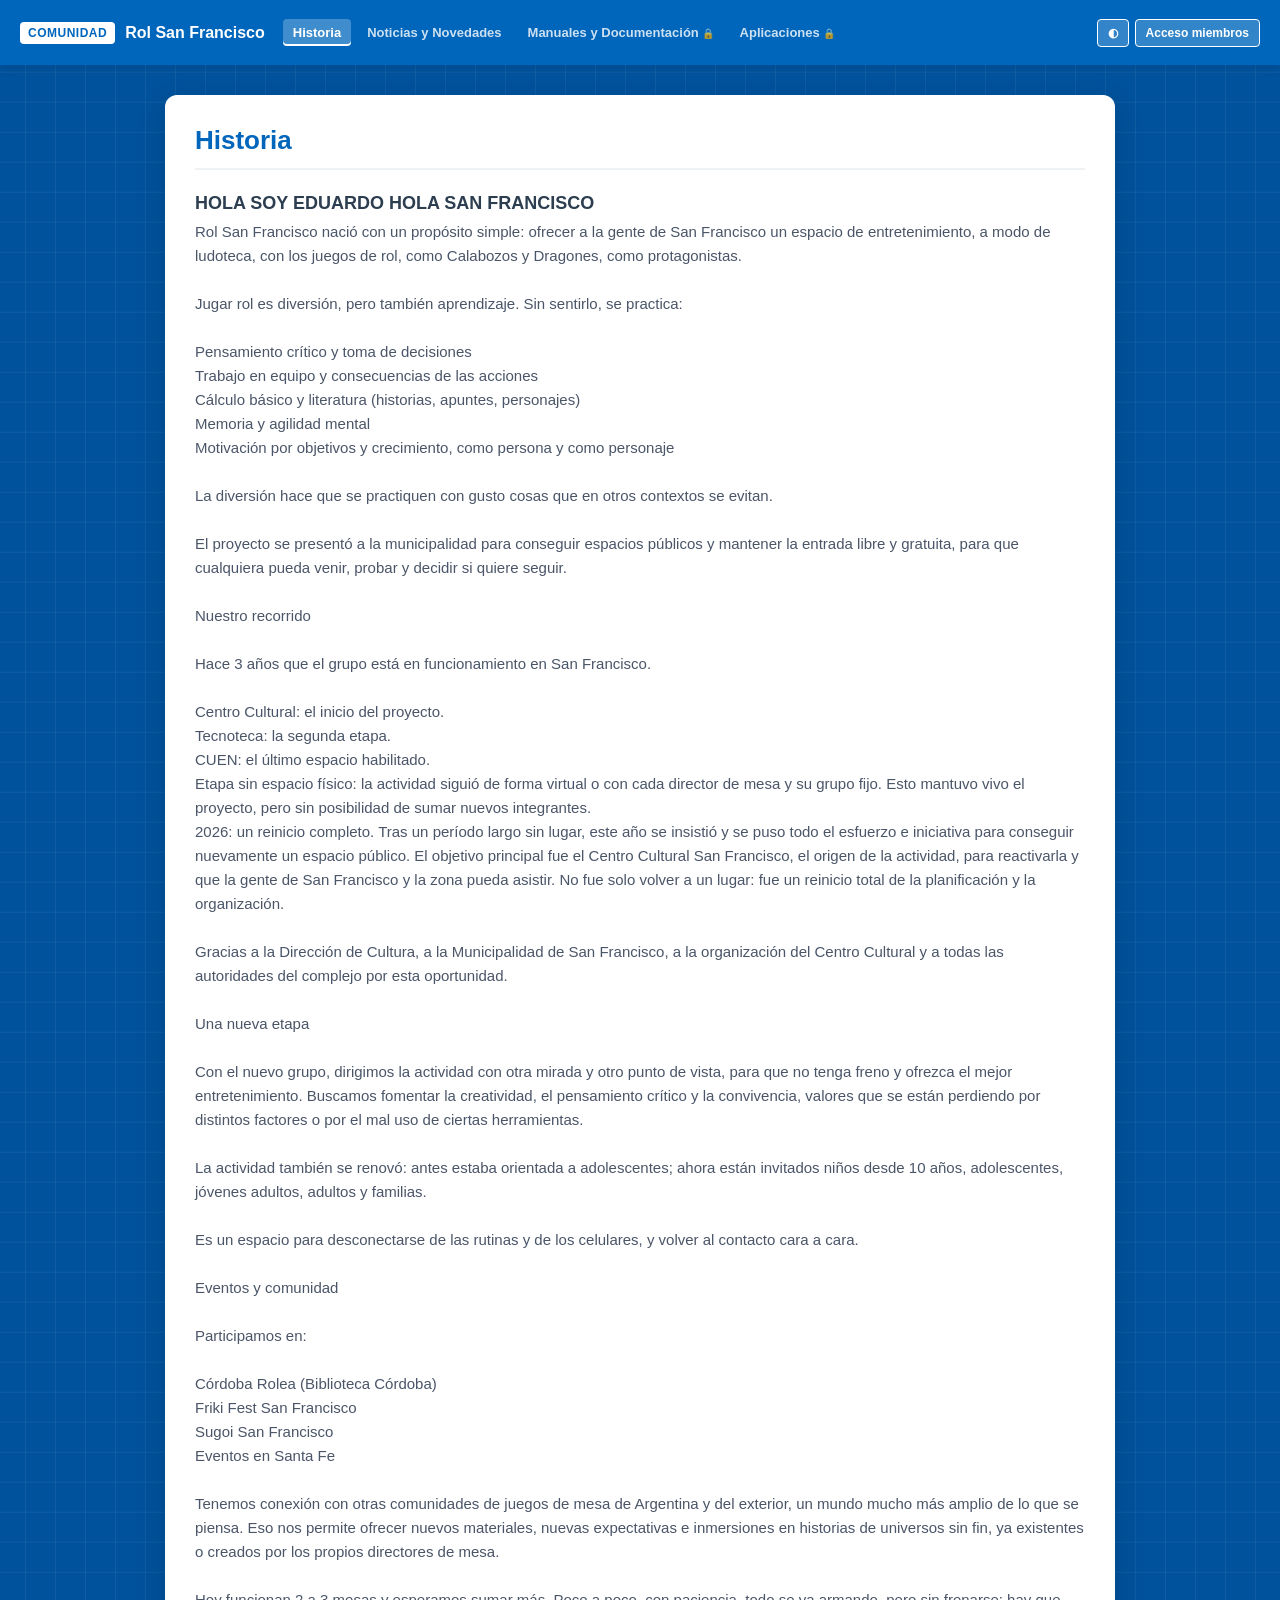
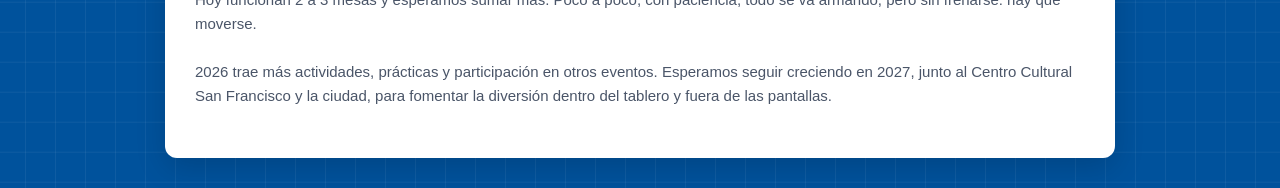
==== commit ab0cabb7: "Actualización desde el modo dueño" ====
--- a/index.html
+++ b/index.html
@@ -212,7 +212,7 @@
          CONTENIDO DEL SITIO (datos). Se edita desde el modo dueño; no hace
          falta tocarlo a mano.
          ====================================================================== -->
-    <script type="application/json" id="datos">{"version":1,"config":{"github":{"usuario":"eapservicioelectronico-del","repo":"ROL.com","rama":"main","ruta":"index.html"}},"secciones":[{"id":"historia","titulo":"Historia","privada":false,"bloques":[{"titulo":"","texto":"Rol San Francisco nació con un propósito simple: ofrecer a la gente de San Francisco un espacio de entretenimiento, a modo de ludoteca, con los juegos de rol, como Calabozos y Dragones, como protagonistas.\n\nJugar rol es diversión, pero también aprendizaje. Sin sentirlo, se practica:\n\nPensamiento crítico y toma de decisiones\nTrabajo en equipo y consecuencias de las acciones\nCálculo básico y literatura (historias, apuntes, personajes)\nMemoria y agilidad mental\nMotivación por objetivos y crecimiento, como persona y como personaje\n\nLa diversión hace que se practiquen con gusto cosas que en otros contextos se evitan.\n\nEl proyecto se presentó a la municipalidad para conseguir espacios públicos y mantener la entrada libre y gratuita, para que cualquiera pueda venir, probar y decidir si quiere seguir.\n\nNuestro recorrido\n\nHace 3 años que el grupo está en funcionamiento en San Francisco.\n\nCentro Cultural: el inicio del proyecto.\nTecnoteca: la segunda etapa.\nCUEN: el último espacio habilitado.\nEtapa sin espacio físico: la actividad siguió de forma virtual o con cada director de mesa y su grupo fijo. Esto mantuvo vivo el proyecto, pero sin posibilidad de sumar nuevos integrantes.\n2026: un reinicio completo. Tras un período largo sin lugar, este año se insistió y se puso todo el esfuerzo e iniciativa para conseguir nuevamente un espacio público. El objetivo principal fue el Centro Cultural San Francisco, el origen de la actividad, para reactivarla y que la gente de San Francisco y la zona pueda asistir. No fue solo volver a un lugar: fue un reinicio total de la planificación y la organización.\n\nGracias a la Dirección de Cultura, a la Municipalidad de San Francisco, a la organización del Centro Cultural y a todas las autoridades del complejo por esta oportunidad.\n\nUna nueva etapa\n\nCon el nuevo grupo, dirigimos la actividad con otra mirada y otro punto de vista, para que no tenga freno y ofrezca el mejor entretenimiento. Buscamos fomentar la creatividad, el pensamiento crítico y la convivencia, valores que se están perdiendo por distintos factores o por el mal uso de ciertas herramientas.\n\nLa actividad también se renovó: antes estaba orientada a adolescentes; ahora están invitados niños desde 10 años, adolescentes, jóvenes adultos, adultos y familias.\n\nEs un espacio para desconectarse de las rutinas y de los celulares, y volver al contacto cara a cara.\n\nEventos y comunidad\n\nParticipamos en:\n\nCórdoba Rolea (Biblioteca Córdoba)\nFriki Fest San Francisco\nSugoi San Francisco\nEventos en Santa Fe\n\nTenemos conexión con otras comunidades de juegos de mesa de Argentina y del exterior, un mundo mucho más amplio de lo que se piensa. Eso nos permite ofrecer nuevos materiales, nuevas expectativas e inmersiones en historias de universos sin fin, ya existentes o creados por los propios directores de mesa.\n\nHoy funcionan 2 a 3 mesas y esperamos sumar más. Poco a poco, con paciencia, todo se va armando, pero sin frenarse: hay que moverse.\n\n2026 trae más actividades, prácticas y participación en otros eventos. Esperamos seguir creciendo en 2027, junto al Centro Cultural San Francisco y la ciudad, para fomentar la diversión dentro del tablero y fuera de las pantallas.","tipo":"texto"}]},{"id":"noticias","titulo":"Noticias y Novedades","privada":false,"bloques":[{"texto":"Instagram","url":"https://www.instagram.com/rolsanfrancisco/","tipo":"enlace"},{"texto":"Entrevista 2026","url":"https://www.radiocanal.com.ar/noticia/preaventuras-de-primavera-una-propuesta-de-rol-llega-a-san-francisco-185659","tipo":"enlace"},{"src":"https://www.radiocanal.com.ar/imagenes/noticias_web/sgf_185659-119904.jpg","pie":"","tipo":"imagen"}]},{"id":"manuales","titulo":"Manuales y Documentación","privada":true,"bloques":[]},{"id":"aplicaciones","titulo":"Aplicaciones","privada":true,"bloques":[]}]}</script>
+    <script type="application/json" id="datos">{"version":1,"config":{"github":{"usuario":"eapservicioelectronico-del","repo":"ROL.com","rama":"main","ruta":"index.html"}},"secciones":[{"id":"historia","titulo":"Historia","privada":false,"bloques":[{"titulo":"HOLA SOY EDUARDO HOLA SAN FRANCISCO","texto":"Rol San Francisco nació con un propósito simple: ofrecer a la gente de San Francisco un espacio de entretenimiento, a modo de ludoteca, con los juegos de rol, como Calabozos y Dragones, como protagonistas.\n\nJugar rol es diversión, pero también aprendizaje. Sin sentirlo, se practica:\n\nPensamiento crítico y toma de decisiones\nTrabajo en equipo y consecuencias de las acciones\nCálculo básico y literatura (historias, apuntes, personajes)\nMemoria y agilidad mental\nMotivación por objetivos y crecimiento, como persona y como personaje\n\nLa diversión hace que se practiquen con gusto cosas que en otros contextos se evitan.\n\nEl proyecto se presentó a la municipalidad para conseguir espacios públicos y mantener la entrada libre y gratuita, para que cualquiera pueda venir, probar y decidir si quiere seguir.\n\nNuestro recorrido\n\nHace 3 años que el grupo está en funcionamiento en San Francisco.\n\nCentro Cultural: el inicio del proyecto.\nTecnoteca: la segunda etapa.\nCUEN: el último espacio habilitado.\nEtapa sin espacio físico: la actividad siguió de forma virtual o con cada director de mesa y su grupo fijo. Esto mantuvo vivo el proyecto, pero sin posibilidad de sumar nuevos integrantes.\n2026: un reinicio completo. Tras un período largo sin lugar, este año se insistió y se puso todo el esfuerzo e iniciativa para conseguir nuevamente un espacio público. El objetivo principal fue el Centro Cultural San Francisco, el origen de la actividad, para reactivarla y que la gente de San Francisco y la zona pueda asistir. No fue solo volver a un lugar: fue un reinicio total de la planificación y la organización.\n\nGracias a la Dirección de Cultura, a la Municipalidad de San Francisco, a la organización del Centro Cultural y a todas las autoridades del complejo por esta oportunidad.\n\nUna nueva etapa\n\nCon el nuevo grupo, dirigimos la actividad con otra mirada y otro punto de vista, para que no tenga freno y ofrezca el mejor entretenimiento. Buscamos fomentar la creatividad, el pensamiento crítico y la convivencia, valores que se están perdiendo por distintos factores o por el mal uso de ciertas herramientas.\n\nLa actividad también se renovó: antes estaba orientada a adolescentes; ahora están invitados niños desde 10 años, adolescentes, jóvenes adultos, adultos y familias.\n\nEs un espacio para desconectarse de las rutinas y de los celulares, y volver al contacto cara a cara.\n\nEventos y comunidad\n\nParticipamos en:\n\nCórdoba Rolea (Biblioteca Córdoba)\nFriki Fest San Francisco\nSugoi San Francisco\nEventos en Santa Fe\n\nTenemos conexión con otras comunidades de juegos de mesa de Argentina y del exterior, un mundo mucho más amplio de lo que se piensa. Eso nos permite ofrecer nuevos materiales, nuevas expectativas e inmersiones en historias de universos sin fin, ya existentes o creados por los propios directores de mesa.\n\nHoy funcionan 2 a 3 mesas y esperamos sumar más. Poco a poco, con paciencia, todo se va armando, pero sin frenarse: hay que moverse.\n\n2026 trae más actividades, prácticas y participación en otros eventos. Esperamos seguir creciendo en 2027, junto al Centro Cultural San Francisco y la ciudad, para fomentar la diversión dentro del tablero y fuera de las pantallas.","tipo":"texto"}]},{"id":"noticias","titulo":"Noticias y Novedades","privada":false,"bloques":[{"texto":"Instagram","url":"https://www.instagram.com/rolsanfrancisco/","tipo":"enlace"},{"texto":"Entrevista 2026","url":"https://www.radiocanal.com.ar/noticia/preaventuras-de-primavera-una-propuesta-de-rol-llega-a-san-francisco-185659","tipo":"enlace"},{"src":"https://www.radiocanal.com.ar/imagenes/noticias_web/sgf_185659-119904.jpg","pie":"","tipo":"imagen"}]},{"id":"manuales","titulo":"Manuales y Documentación","privada":true,"bloques":[]},{"id":"aplicaciones","titulo":"Aplicaciones","privada":true,"bloques":[]}]}</script>
 
     <script>
     (function () {
@@ -310,6 +310,8 @@
             barraClon.replaceChildren();
             barraClon.setAttribute('hidden', '');
             clon.querySelectorAll('dialog').forEach(function (d) { d.remove(); });
+            clon.querySelectorAll('iframe, script[src]').forEach(function (x) { x.remove(); });
+            clon.querySelector('#btnSesion').textContent = 'Acceso miembros';
             clon.querySelector('body').removeAttribute('class');
             clon.querySelector('#datos').textContent = JSON.stringify(pub).replace(/</g, '\\u003c');
             return '<!DOCTYPE html>\n' + clon.outerHTML;
@@ -890,4 +892,5 @@
     </script>
 
 
-</body></html>
+
+</body></html>
